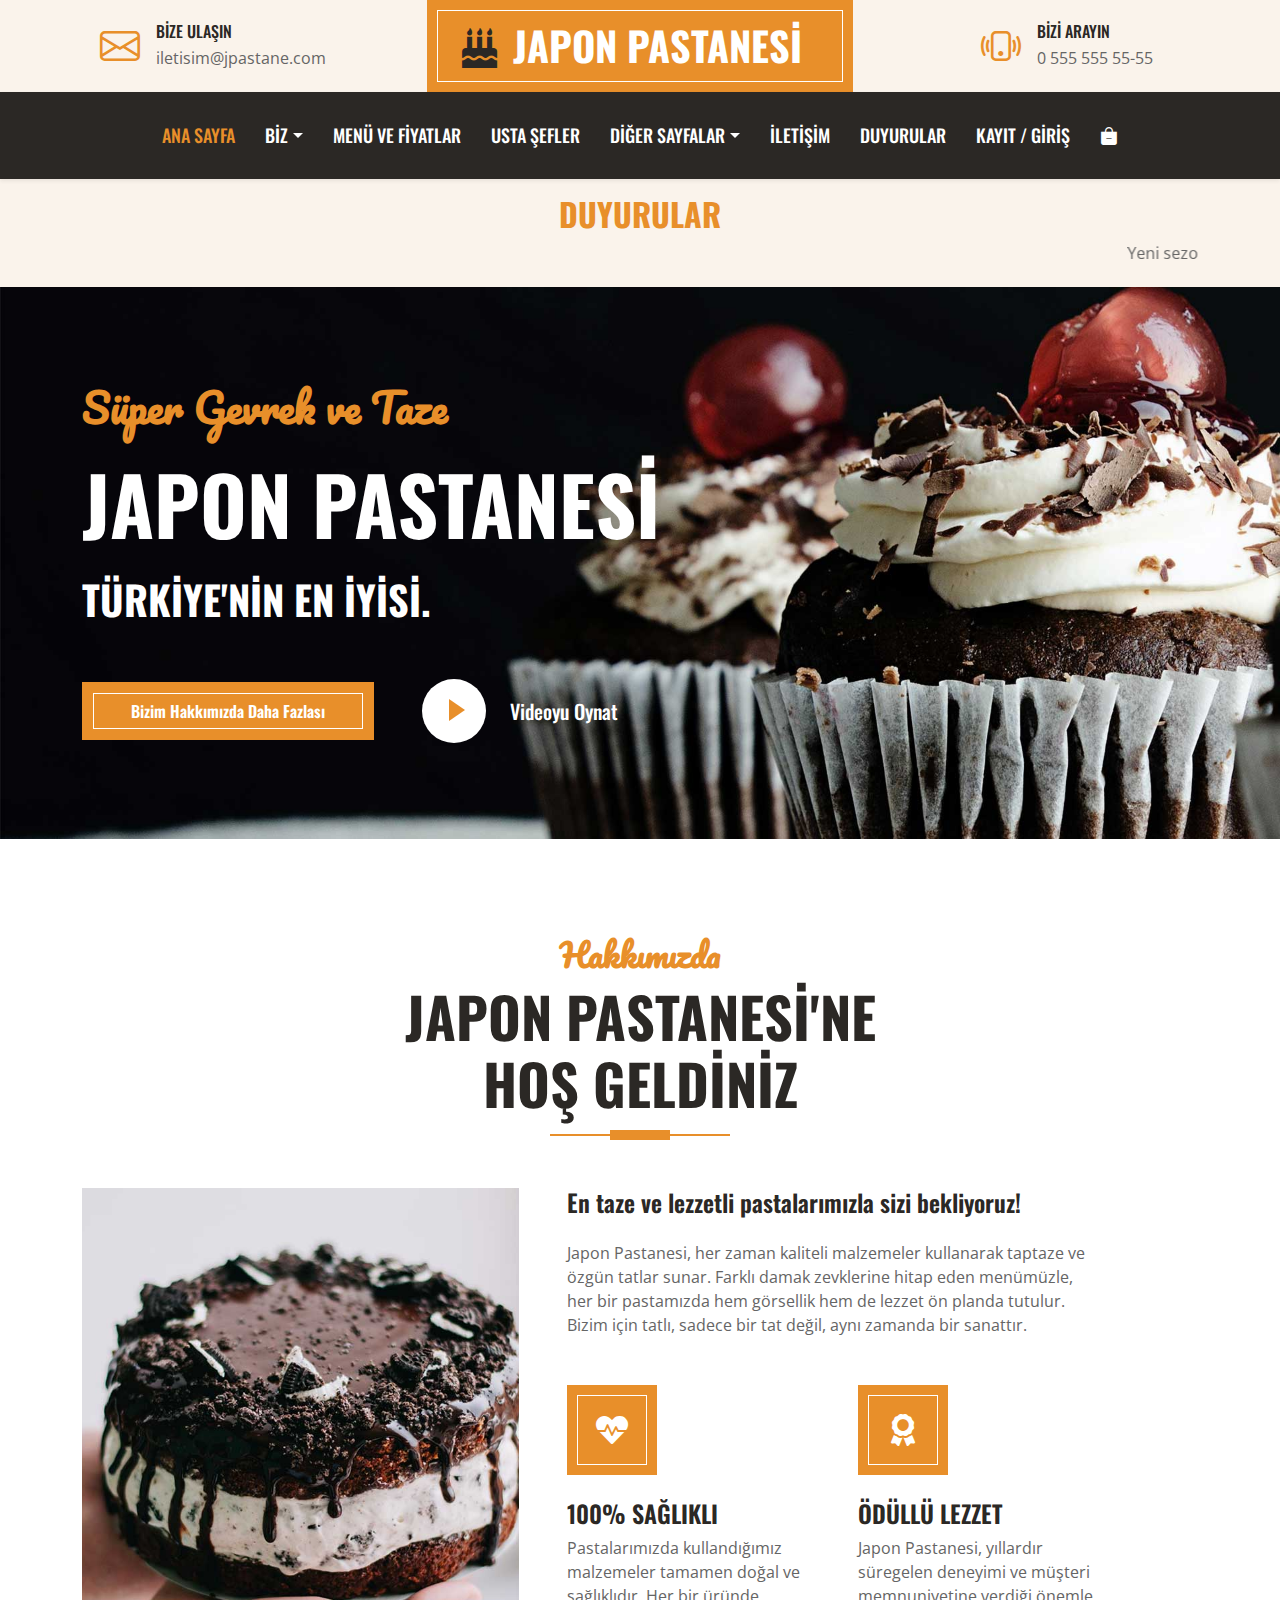
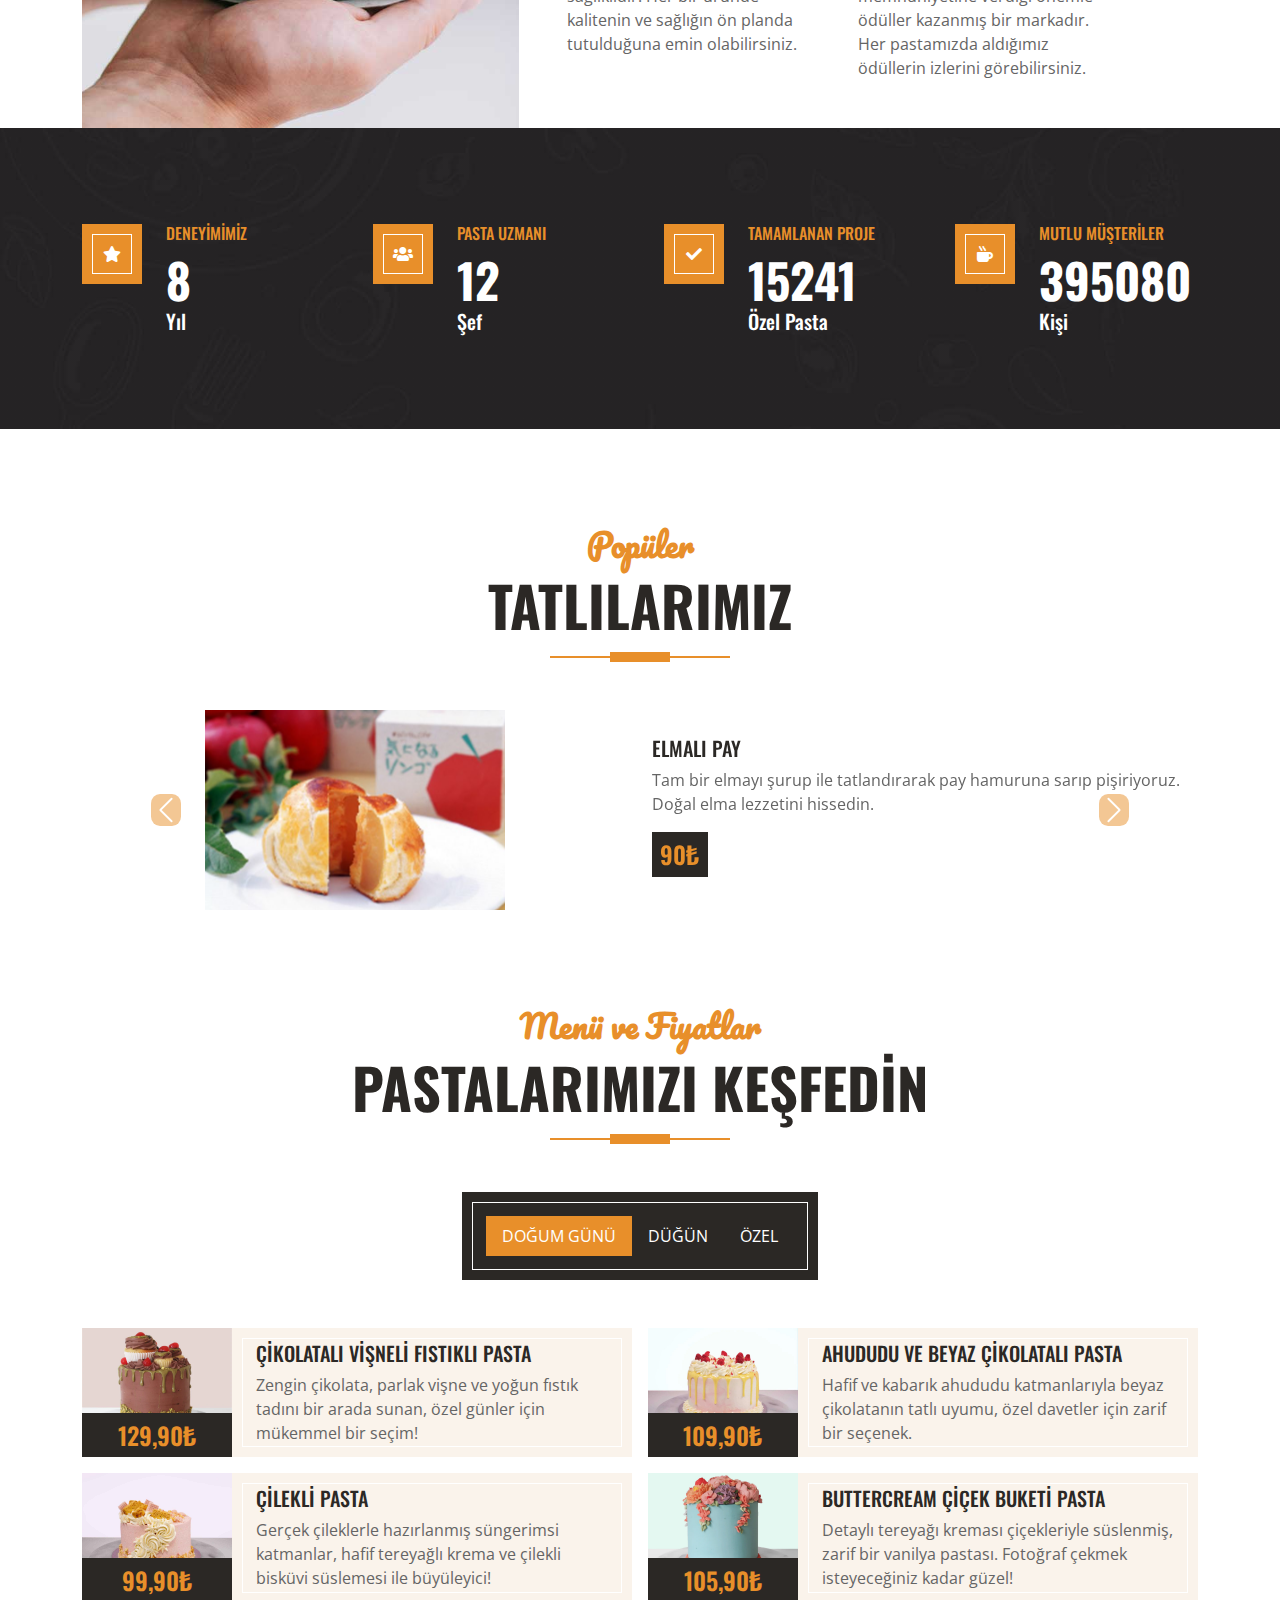
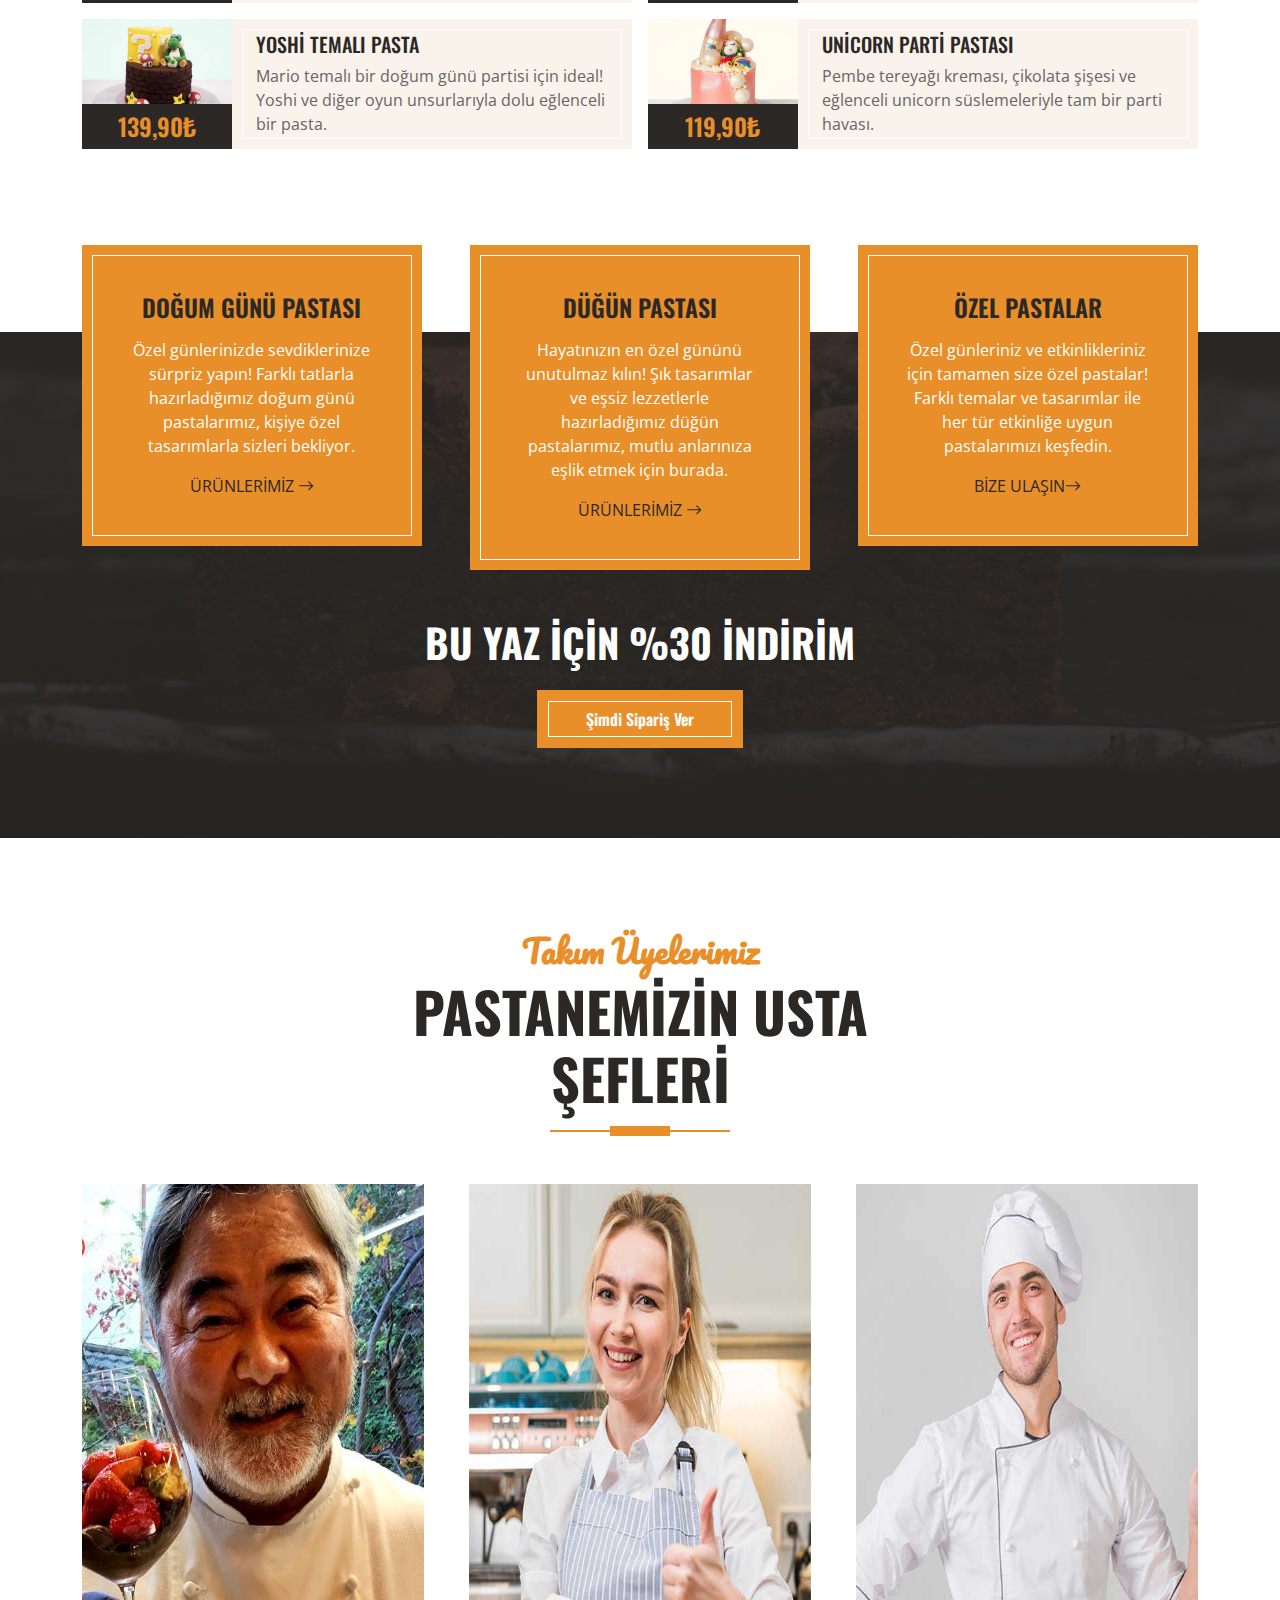
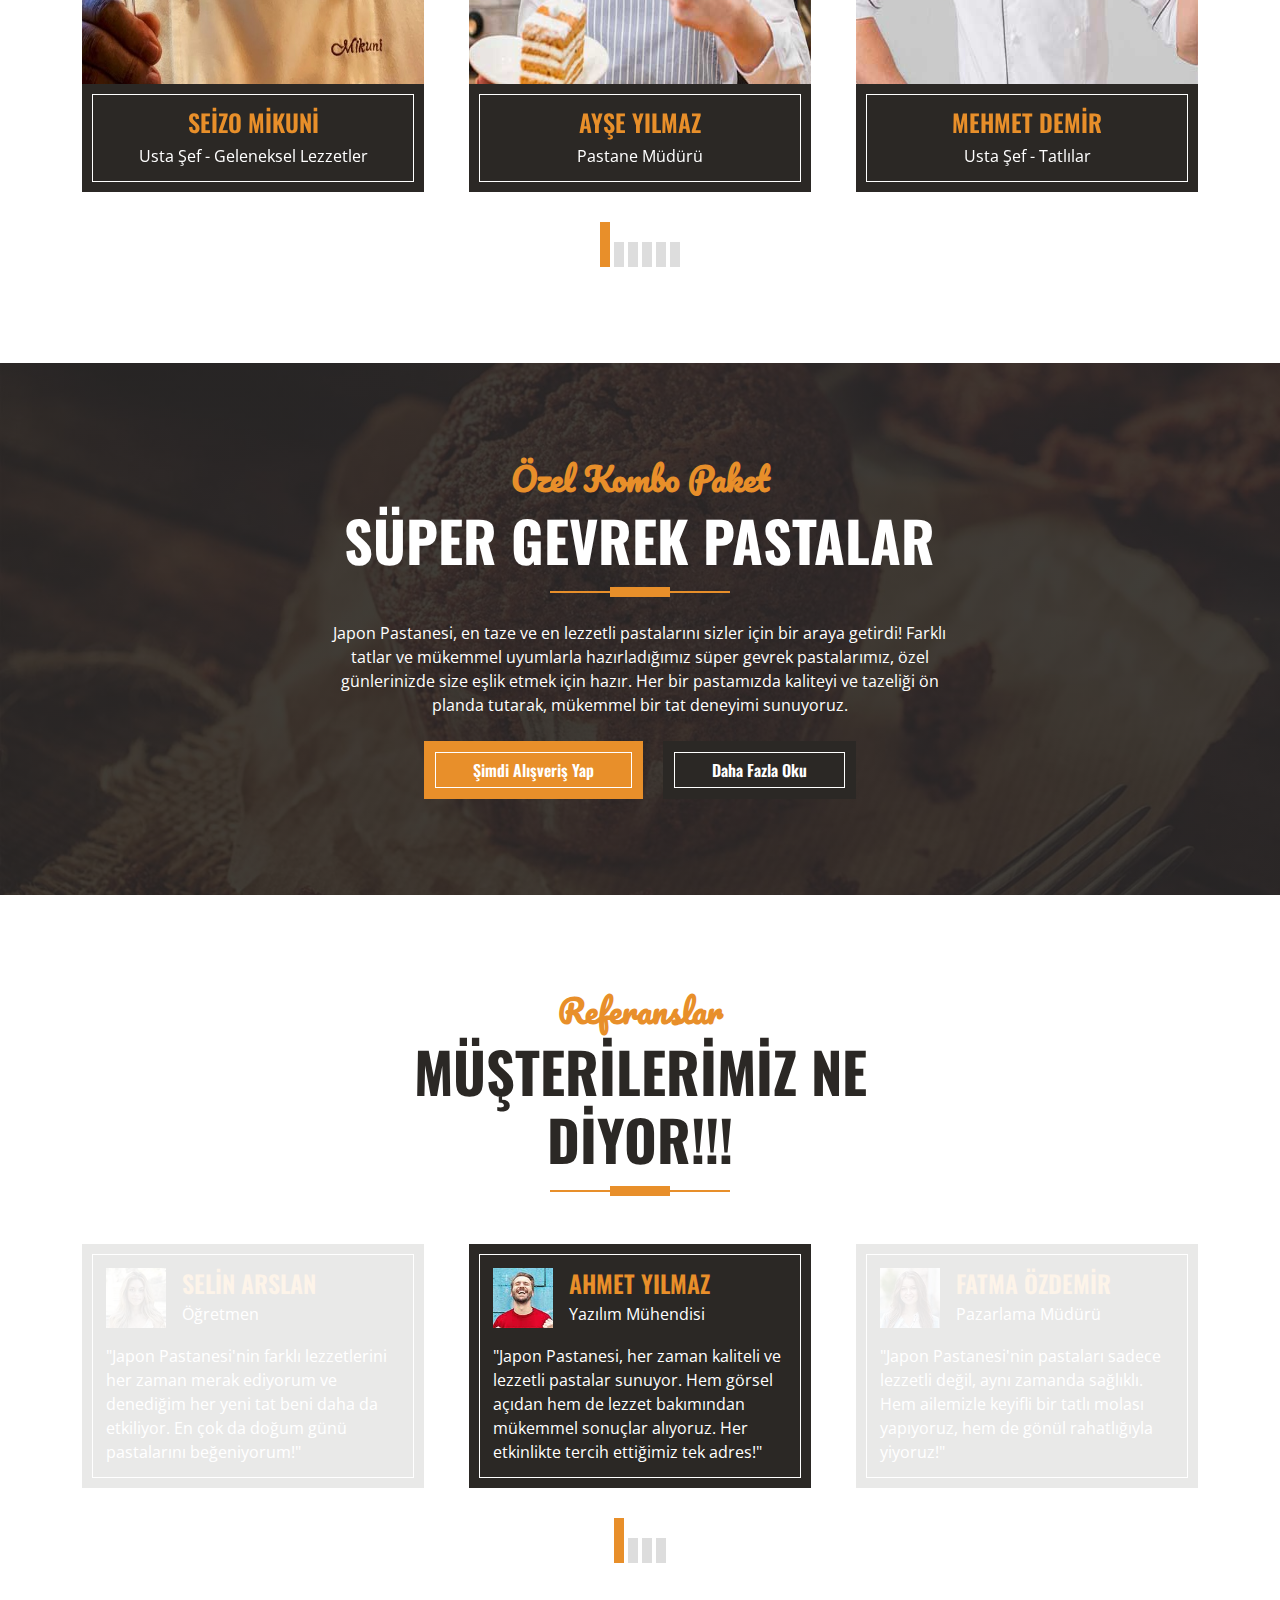
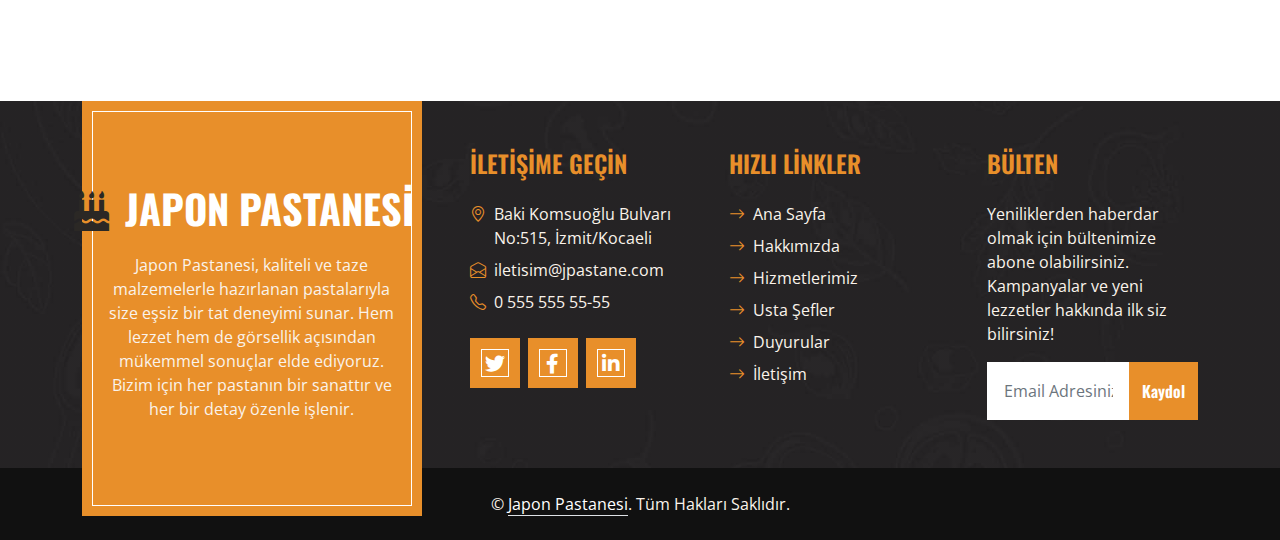
==== index.html @ 0a809662 "first commit" ====
<!DOCTYPE html>
<html lang="tr">

<head>
    <meta charset="utf-8">
    <title>Japon Pastanesi</title>
    <meta content="width=device-width, initial-scale=1.0" name="viewport">
    <meta content="Free HTML Templates" name="keywords">
    <meta content="Free HTML Templates" name="description">

    <!-- Favicon -->
    <link href="img/favicon.ico" rel="icon">

    <!-- Google Web Fonts -->
    <link rel="preconnect" href="https://fonts.googleapis.com">
    <link rel="preconnect" href="https://fonts.gstatic.com" crossorigin>
    <link
        href="https://fonts.googleapis.com/css2?family=Open+Sans:wght@400;600&family=Oswald:wght@500;600;700&family=Pacifico&display=swap"
        rel="stylesheet">

    <!-- Icon Font Stylesheet -->
    <link href="https://cdnjs.cloudflare.com/ajax/libs/font-awesome/5.10.0/css/all.min.css" rel="stylesheet">
    <link href="https://cdn.jsdelivr.net/npm/bootstrap-icons@1.4.1/font/bootstrap-icons.css" rel="stylesheet">

    <!-- Libraries Stylesheet -->
    <link href="lib/owlcarousel/assets/owl.carousel.min.css" rel="stylesheet">

    <!-- Customized Bootstrap Stylesheet -->
    <link href="css/bootstrap.min.css" rel="stylesheet">

    <!-- Template Stylesheet -->
    <link href="css/style.css" rel="stylesheet">
</head>

<body>
    <!-- Topbar Start -->
    <div class="container-fluid px-0 d-none d-lg-block">
        <div class="row gx-0">
            <div class="col-lg-4 text-center bg-secondary py-3">
                <div class="d-inline-flex align-items-center justify-content-center">
                    <i class="bi bi-envelope fs-1 text-primary me-3"></i>
                    <div class="text-start">
                        <h6 class="text-uppercase mb-1">Bize Ulaşın</h6>
                        <span>iletisim@jpastane.com</span>
                    </div>
                </div>
            </div>
            <div class="col-lg-4 text-center bg-primary border-inner py-3">
                <div class="d-inline-flex align-items-center justify-content-center">
                    <a href="index.html" class="navbar-brand">
                        <h1 class="m-0 text-uppercase text-white"><i
                                class="fa fa-birthday-cake fs-1 text-dark me-3"></i>Japon Pastanesi</h1>
                    </a>
                </div>
            </div>
            <div class="col-lg-4 text-center bg-secondary py-3">
                <div class="d-inline-flex align-items-center justify-content-center">
                    <i class="bi bi-phone-vibrate fs-1 text-primary me-3"></i>
                    <div class="text-start">
                        <h6 class="text-uppercase mb-1">Bizi Arayın</h6>
                        <span>0 555 555 55-55</span>
                    </div>
                </div>
            </div>
        </div>
    </div>
    <!-- Topbar End -->

    <!-- Navbar Start -->
    <nav class="navbar navbar-expand-lg bg-dark navbar-dark shadow-sm py-3 py-lg-0 px-3 px-lg-0">
        <a href="index.html" class="navbar-brand d-block d-lg-none">
            <h1 class="m-0 text-uppercase text-white"><i class="fa fa-birthday-cake fs-1 text-primary me-3"></i>Japon
                Pastanesi</h1>
        </a>
        <button class="navbar-toggler" type="button" data-bs-toggle="collapse" data-bs-target="#navbarCollapse">
            <span class="navbar-toggler-icon"></span>
        </button>
        <div class="collapse navbar-collapse" id="navbarCollapse">
            <div class="navbar-nav ms-auto mx-lg-auto py-0">
                <a href="index.html" class="nav-item nav-link active">Ana Sayfa</a>
                <div class="nav-item dropdown">
                    <a href="#" class="nav-link dropdown-toggle" data-bs-toggle="dropdown">Biz</a>
                    <div class="dropdown-menu m-0">
                        <a href="about.html" class="dropdown-item">Hakkımızda</a>
                        <a href="mission-vision.html" class="dropdown-item">Misyon ve Vizyon</a>
                    </div>
                </div>
                <a href="menu.html" class="nav-item nav-link">Menü ve Fiyatlar</a>
                <a href="team.html" class="nav-item nav-link">Usta Şefler</a>
                <div class="nav-item dropdown">
                    <a href="#" class="nav-link dropdown-toggle" data-bs-toggle="dropdown">Diğer Sayfalar</a>
                    <div class="dropdown-menu m-0">
                        <a href="service.html" class="dropdown-item">Hizmetlerimiz</a>
                        <a href="testimonial.html" class="dropdown-item">Referanslar</a>
                    </div>
                </div>
                <a href="contact.html" class="nav-item nav-link">İletişim</a>
                <a href="#" class="nav-item nav-link" data-bs-toggle="modal"
                    data-bs-target="#duyurularModal">Duyurular</a>
                <!-- Kayıt/Giriş Butonu -->
                <a href="#" class="nav-item nav-link" data-bs-toggle="modal" data-bs-target="#authModal">Kayıt /
                    Giriş</a>
                <a href="#" class="nav-item nav-link" data-bs-toggle="modal" data-bs-target="#sepetModal"><i
                        class="bi bi-bag-dash-fill"></i></a>
            </div>
        </div>
    </nav>
    <!-- Navbar End -->

    <!-- Sepet Modal -->
    <div class="modal fade" id="sepetModal" tabindex="-1" aria-labelledby="sepetModalLabel" aria-hidden="true">
        <div class="modal-dialog modal-lg">
            <div class="modal-content">
                <div class="modal-header">
                    <h5 class="modal-title" id="sepetModalLabel">Sepetiniz</h5>
                    <button type="button" class="btn-close" data-bs-dismiss="modal" aria-label="Kapat"></button>
                </div>
                <div class="modal-body">
                    <div class="container">
                        <!-- Ürün Listesi -->
                        <div class="row align-items-center mb-3">
                            <div class="col-2">
                                <img src="img/12-chiba.jpg" alt="Ürün 1" style="width: 100px; height: 100px; object-fit: cover; " class="img-fluid">
                            </div>
                            <div class="col-4">Fıstıklı Monaka Tatlısı</div>
                            <div class="col-3">
                                <div class="input-group">
                                    <div class="d-flex">
                                        <div class="d-flex align-items-center">
                                            <button class="btn btn-outline-primary" id="decrease"
                                                onclick="adjustQuantity(-1)">-</button>
                                            <input type="number" id="product-quantity"
                                                class="form-control mx-2 bg-primary text-light" value="2" min="1"
                                                style="width: 60px;" readonly>
                                            <button class="btn btn-outline-primary" id="increase"
                                                onclick="adjustQuantity(1)">+</button>
                                        </div>
                                    </div>
                                </div>
                            </div>
                            <div class="col-2">
                                <button class="btn btn-danger btn-sm">
                                    <i class="bi bi-bag-x-fill"></i>
                                </button>
                            </div>
                        </div>
                        <!-- Ürün Listesi -->
                        <div class="row align-items-center mb-3">
                            <div class="col-2">
                                <img src="img/33-okayama.jpg" alt="Ürün 1"  style="width: 100px; height: 100px; object-fit: cover;" class="img-fluid">
                            </div>
                            <div class="col-4">Kibi Dango (Yumuşak Pirinç Keki)</div>
                            <div class="col-3">
                                <div class="input-group">
                                    <div class="d-flex">
                                        <div class="d-flex align-items-center">
                                            <button class="btn btn-outline-primary" id="decrease"
                                                onclick="adjustQuantity(-1)">-</button>
                                            <input type="number" id="product-quantity"
                                                class="form-control mx-2 bg-primary text-light" value="3" min="1"
                                                style="width: 60px;" readonly>
                                            <button class="btn btn-outline-primary" id="increase"
                                                onclick="adjustQuantity(1)">+</button>
                                        </div>
                                    </div>
                                </div>
                            </div>
                            <div class="col-2">
                                <button class="btn btn-danger btn-sm">
                                    <i class="bi bi-bag-x-fill"></i>
                                </button>
                            </div>
                        </div><!-- Ürün Listesi -->
                        <div class="row align-items-center mb-3">
                            <div class="col-2">
                                <img src="img/Strawberry-Cake.jpg" alt="Ürün 1" style="width: 100px; height: 100px; object-fit: cover;" class="img-fluid">
                            </div>
                            <div class="col-4">Çilekli Pasta</div>
                            <div class="col-3">
                                <div class="input-group">
                                    <div class="d-flex">
                                        <div class="d-flex align-items-center">
                                            <button class="btn btn-outline-primary" id="decrease"
                                                onclick="adjustQuantity(-1)">-</button>
                                            <input type="number" id="product-quantity"
                                                class="form-control mx-2 bg-primary text-light" value="1" min="1"
                                                style="width: 60px;" readonly>
                                            <button class="btn btn-outline-primary" id="increase"
                                                onclick="adjustQuantity(1)">+</button>
                                        </div>
                                    </div>
                                </div>
                            </div>
                            <div class="col-2">
                                <button class="btn btn-danger btn-sm">
                                    <i class="bi bi-bag-x-fill"></i>
                                </button>
                            </div>
                        </div>
                    </div>
                </div>
                <div class="modal-footer">
                    <button class="btn btn-primary" data-bs-toggle="modal" data-bs-target="#odemeBilgiModal"
                        data-bs-dismiss="modal">
                        <i class="bi bi-bag-check-fill"></i> Sepeti Onayla
                    </button>
                </div>
            </div>
        </div>
    </div>

    <!-- Ödeme Bilgisi Modal -->
    <div class="modal fade" id="odemeBilgiModal" tabindex="-1" aria-labelledby="odemeBilgiModalLabel"
        aria-hidden="true">
        <div class="modal-dialog modal-md">
            <div class="modal-content">
                <div class="modal-header">
                    <h5 class="modal-title" id="odemeBilgiModalLabel">Ödeme Bilgileri</h5>
                    <button type="button" class="btn-close" data-bs-dismiss="modal" aria-label="Kapat"></button>
                </div>
                <div class="modal-body">
                    <form>
                        <div class="mb-3">
                            <label for="cardName" class="form-label">Kart Sahibi Adı</label>
                            <input type="text" class="form-control" id="cardName" placeholder="Ad Soyad">
                        </div>
                        <div class="mb-3">
                            <label for="cardNumber" class="form-label">Kart Numarası</label>
                            <input type="text" class="form-control" id="cardNumber" placeholder="1234 5678 9101 1121">
                        </div>
                        <div class="row">
                            <div class="col-md-6 mb-3">
                                <label for="expiryDate" class="form-label">Son Kullanma Tarihi</label>
                                <input type="text" class="form-control" id="expiryDate" placeholder="AA/YY">
                            </div>
                            <div class="col-md-6 mb-3">
                                <label for="cvv" class="form-label">CVV</label>
                                <input type="text" class="form-control" id="cvv" placeholder="123">
                            </div>
                        </div>
                        <div class="mb-3">
                            <label for="billingAddress" class="form-label">Fatura Adresi</label>
                            <textarea class="form-control" id="billingAddress" rows="2"
                                placeholder="Adresinizi girin"></textarea>
                        </div>
                    </form>
                </div>
                <div class="modal-footer">
                    <button class="btn btn-success" data-bs-toggle="modal" data-bs-target="#tamamModal"
                        data-bs-dismiss="modal">
                        Ödemeyi Onayla
                    </button>
                </div>
            </div>
        </div>
    </div>

    <!-- İşlem Tamamlandı Modal -->
    <div class="modal fade" id="tamamModal" tabindex="-1" aria-labelledby="tamamModalLabel" aria-hidden="true">
        <div class="modal-dialog modal-sm">
            <div class="modal-content">
                <div class="modal-body text-center">
                    <h5>İşlem Tamamlandı</h5>
                </div>
            </div>
        </div>
    </div>

    <!-- Modalların Kendiliğinden Kapanması -->
    <script>
        const tamamModal = document.getElementById('tamamModal');
        tamamModal.addEventListener('shown.bs.modal', () => {
            setTimeout(() => {
                const modalInstance = bootstrap.Modal.getInstance(tamamModal);
                modalInstance.hide();
            }, 2000); // 2 saniye sonra kapanır
        });
        function adjustQuantity(amount) {
            let quantityInput = document.getElementById('product-quantity');
            let currentQuantity = parseInt(quantityInput.value);
            let newQuantity = currentQuantity + amount;

            // Miktarın 1'in altına düşmesini engelle
            if (newQuantity >= 1) {
                quantityInput.value = newQuantity;
            }

        }
    </script>





























    <!-- Authentication Modal -->
    <div class="modal fade" id="authModal" tabindex="-1" aria-labelledby="authModalLabel" aria-hidden="true">
        <div class="modal-dialog">
            <div class="modal-content">
                <div class="modal-header">
                    <h5 class="modal-title" id="authModalLabel">Giriş Yap</h5>
                    <button type="button" class="btn-close" data-bs-dismiss="modal" aria-label="Close"></button>
                </div>
                <div class="modal-body">
                    <!-- Login Form -->
                    <form id="loginForm">
                        <div class="mb-3">
                            <label for="emailLogin" class="form-label">E-posta</label>
                            <input type="email" class="form-control" id="emailLogin" required>
                        </div>
                        <div class="mb-3">
                            <label for="passwordLogin" class="form-label">Şifre</label>
                            <input type="password" class="form-control" id="passwordLogin" required>
                        </div>
                        <button type="submit" class="btn btn-primary w-100">Giriş Yap</button>

                    </form>
                    <a href="dashboard.html"><button class="btn btn-primary w-100 mt-3">Yönetici Giriş</button></a>

                    <div class="text-center mt-3">
                        <span>Hesabınız yok mu?</span>
                        <a href="#" id="showRegister" data-bs-toggle="modal" data-bs-target="#registerModal"
                            data-bs-dismiss="modal" aria-label="Close">Kayıt Ol</a>
                    </div>
                </div>
            </div>
        </div>
    </div>

    <!-- Register Modal -->
    <div class="modal fade" id="registerModal" tabindex="-1" aria-labelledby="registerModalLabel" aria-hidden="true">
        <div class="modal-dialog">
            <div class="modal-content">
                <div class="modal-header">
                    <h5 class="modal-title" id="registerModalLabel">Kayıt Ol</h5>
                    <button type="button" class="btn-close" data-bs-dismiss="modal" aria-label="Close"></button>
                </div>
                <div class="modal-body">
                    <!-- Register Form -->
                    <form id="registerForm">
                        <div class="mb-3">
                            <label for="nameRegister" class="form-label">Ad Soyad</label>
                            <input type="text" class="form-control" id="nameRegister" required>
                        </div>
                        <div class="mb-3">
                            <label for="emailRegister" class="form-label">E-posta</label>
                            <input type="email" class="form-control" id="emailRegister" required>
                        </div>
                        <div class="mb-3">
                            <label for="passwordRegister" class="form-label">Şifre</label>
                            <input type="password" class="form-control" id="passwordRegister" required>
                        </div>
                        <button type="submit" class="btn btn-primary w-100">Kayıt Ol</button>
                    </form>
                    <div class="text-center mt-3">
                        <span>Zaten bir hesabınız var mı?</span>
                        <a href="#" id="showLogin" data-bs-toggle="modal" data-bs-target="#authModal"
                            data-bs-dismiss="modal" aria-label="Close">Giriş Yap</a>
                    </div>
                </div>
            </div>
        </div>
    </div>


    <!-- Duyurular Modal -->
    <div class="modal fade" id="duyurularModal" tabindex="-1" aria-labelledby="duyurularModalLabel" aria-hidden="true">
        <div class="modal-dialog modal-lg">
            <div class="modal-content">
                <div class="modal-header">
                    <h5 class="modal-title" id="duyurularModalLabel">Duyurular</h5>
                    <button type="button" class="btn-close" data-bs-dismiss="modal" aria-label="Close"></button>
                </div>
                <div class="modal-body">
                    <!-- Duyuru 10 -->
                    <div class="duyuru d-flex align-items-center mb-3" onclick="window.location.href='duyuru.html'"
                        style="cursor:pointer;">
                        <img src="img/tatli.jpeg" class="img-fluid me-3" alt="Tatlı Günler Kampanyası"
                            style="width: 100px; height: 100px; object-fit: cover; min-width: 100px; min-height: 100px;">
                        <div class="flex-grow-1">
                            <h5 class="mb-1">Tatlı Günler Kampanyası</h5>
                            <p class="mb-0 text-muted small">
                                Hafta boyunca her gün farklı bir tatlıya özel %10 indirimle tatlı anlarınızı daha da
                                tatlandırın.
                            </p>
                        </div>
                        <p class="text-muted small mb-0 text-end" style="width: 120px;">15 Ocak 2025</p>
                    </div>
                    <hr>

                    <!-- Duyuru 9 -->
                    <div class="duyuru d-flex align-items-center mb-3" onclick="window.location.href='duyuru.html'"
                        style="cursor:pointer;">
                        <img src="img/yeni_sube.jpg" class="img-fluid me-3" alt="Yeni Şube Açılışı"
                            style="width: 100px; height: 100px; object-fit: cover; min-width: 100px; min-height: 100px;">
                        <div class="flex-grow-1">
                            <h5 class="mb-1">Yeni Şube Açılışı</h5>
                            <p class="mb-0 text-muted small">
                                Yeni şubemiz açılıyor! Açılışa özel ikramlarımız ve sürpriz indirimlerimizi kaçırmayın.
                            </p>
                        </div>
                        <p class="text-muted small mb-0 text-end" style="width: 120px;">10 Ocak 2025</p>
                    </div>
                    <hr>

                    <!-- Duyuru 8 -->
                    <div class="duyuru d-flex align-items-center mb-3" onclick="window.location.href='duyuru.html'"
                        style="cursor:pointer;">
                        <img src="img/kis_menu.jpg" class="img-fluid me-3" alt="Kış Menü Lansmanı"
                            style="width: 100px; height: 100px; object-fit: cover; min-width: 100px; min-height: 100px;">
                        <div class="flex-grow-1">
                            <h5 class="mb-1">Kış Menü Lansmanı</h5>
                            <p class="mb-0 text-muted small">
                                Kış mevsimine özel tariflerimizi keşfedin! Yeni sıcak içecekler ve tatlılarla sizi
                                bekliyoruz.
                            </p>
                        </div>
                        <p class="text-muted small mb-0 text-end" style="width: 120px;">01 Ocak 2025</p>
                    </div>
                    <hr>

                    <!-- Duyuru 7 -->
                    <div class="duyuru d-flex align-items-center mb-3" onclick="window.location.href='duyuru.html'"
                        style="cursor:pointer;">
                        <img src="img/hafta_sonu.jpeg" class="img-fluid me-3" alt="Hafta Sonu İkramı"
                            style="width: 100px; height: 100px; object-fit: cover; min-width: 100px; min-height: 100px;">
                        <div class="flex-grow-1">
                            <h5 class="mb-1">Hafta Sonu İkramı</h5>
                            <p class="mb-0 text-muted small">
                                Cumartesi günü tüm kahve siparişlerinizle yanında tatlı ikramımız var. Hafta sonunuza
                                lezzet katın!
                            </p>
                        </div>
                        <p class="text-muted small mb-0 text-end" style="width: 120px;">30 Aralık 2024</p>
                    </div>
                    <hr>

                    <!-- Duyuru 6 -->
                    <div class="duyuru d-flex align-items-center mb-3" onclick="window.location.href='duyuru.html'"
                        style="cursor:pointer;">
                        <img src="img/yeni_yil.jpeg" class="img-fluid me-3" alt="Yeni Yıl Çekilişi"
                            style="width: 100px; height: 100px; object-fit: cover; min-width: 100px; min-height: 100px;">
                        <div class="flex-grow-1">
                            <h5 class="mb-1">Yeni Yıl Çekilişi</h5>
                            <p class="mb-0 text-muted small">
                                Yeni yıl çekilişimize katılın ve bir yıl boyunca ücretsiz tatlı keyfi yaşama şansı
                                kazanın!
                            </p>
                        </div>
                        <p class="text-muted small mb-0 text-end" style="width: 120px;">25 Aralık 2024</p>
                    </div>
                </div>
                <div class="modal-footer">
                    <button type="button" class="btn btn-secondary" data-bs-dismiss="modal">Kapat</button>
                    <a href="tum_duyurular.html" class="btn btn-primary">Bütün Duyurular</a>
                </div>
            </div>
        </div>
    </div>



    <!-- Announcements Start -->
    <div class="container-fluid bg-secondary py-3">
        <div class="container">
            <div class="row">
                <div class="col-12 text-center">
                    <h2 class="text-uppercase " style="color: #E88F2A;">Duyurular</h2>
                    <marquee class="text-black" behavior="scroll" direction="left">
                        Yeni sezon pastalarımız çıktı! | Yaz indirimlerimiz başladı! | Özel günler için siparişlerinizi
                        bekliyoruz!
                    </marquee>
                </div>
            </div>
        </div>
    </div>
    <!-- Announcements End -->


    <!-- Hero Start -->
    <div class="container-fluid bg-primary py-5 mb-5 hero-header">
        <div class="container py-5">
            <div class="row justify-content-start">
                <div class="col-lg-8 text-center text-lg-start">
                    <h1 class="font-secondary text-primary mb-4">Süper Gevrek ve Taze</h1>
                    <h1 class="display-1 text-uppercase text-white mb-4">Japon Pastanesi</h1>
                    <h1 class="text-uppercase text-white">Türkiye'nin en iyisi.</h1>
                    <div class="d-flex align-items-center justify-content-center justify-content-lg-start pt-5">
                        <a href="about.html" class="btn btn-primary border-inner py-3 px-5 me-5">Bizim Hakkımızda Daha
                            Fazlası</a>
                        <button type="button" class="btn-play" data-bs-toggle="modal" data-src="\video\video.mp4"
                            data-bs-target="#videoModal">
                            <span></span>
                        </button>
                        <h5 class="font-weight-normal text-white m-0 ms-4 d-none d-sm-block">Videoyu Oynat</h5>
                    </div>
                </div>
            </div>
        </div>
    </div>
    <!-- Hero End -->
    <!-- Hero End -->


    <!-- Video Modal Start -->
    <div class="modal fade" id="videoModal" tabindex="-1" aria-labelledby="exampleModalLabel" aria-hidden="true">
        <div class="modal-dialog">
            <div class="modal-content rounded-0">
                <div class="modal-header">
                    <h5 class="modal-title" id="exampleModalLabel">Video İle Biz</h5>
                    <button type="button" class="btn-close" data-bs-dismiss="modal" aria-label="Close"></button>
                </div>
                <div class="modal-body">
                    <!-- 16:9 aspect ratio -->
                    <div class="ratio ratio-16x9">
                        <iframe class="embed-responsive-item" src="" id="video" allowfullscreen
                            allowscriptaccess="always" allow="autoplay"></iframe>
                    </div>
                </div>
            </div>
        </div>
    </div>
    <!-- Video Modal End -->


    <!-- About Start -->
    <div class="container-fluid pt-5">
        <div class="container">
            <div class="section-title position-relative text-center mx-auto mb-5 pb-3" style="max-width: 600px;">
                <h2 class="text-primary font-secondary">Hakkımızda</h2>
                <h1 class="display-4 text-uppercase">Japon Pastanesi'ne<br>Hoş Geldiniz</h1>
            </div>
            <div class="row gx-5">
                <div class="col-lg-5 mb-5 mb-lg-0" style="min-height: 400px;">
                    <div class="position-relative h-100">
                        <img class="position-absolute w-100 h-100" src="img/about.jpg" style="object-fit: cover;">
                    </div>
                </div>
                <div class="col-lg-6 pb-5">
                    <h4 class="mb-4">En taze ve lezzetli pastalarımızla sizi bekliyoruz!</h4>
                    <p class="mb-5">Japon Pastanesi, her zaman kaliteli malzemeler kullanarak taptaze ve özgün tatlar
                        sunar. Farklı damak zevklerine hitap eden menümüzle, her bir pastamızda hem görsellik hem de
                        lezzet ön planda tutulur. Bizim için tatlı, sadece bir tat değil, aynı zamanda bir sanattır.</p>
                    <div class="row g-5">
                        <div class="col-sm-6">
                            <div class="d-flex align-items-center justify-content-center bg-primary border-inner mb-4"
                                style="width: 90px; height: 90px;">
                                <i class="fa fa-heartbeat fa-2x text-white"></i>
                            </div>
                            <h4 class="text-uppercase">100% Sağlıklı</h4>
                            <p class="mb-0">Pastalarımızda kullandığımız malzemeler tamamen doğal ve sağlıklıdır. Her
                                bir üründe kalitenin ve sağlığın ön planda tutulduğuna emin olabilirsiniz.</p>
                        </div>
                        <div class="col-sm-6">
                            <div class="d-flex align-items-center justify-content-center bg-primary border-inner mb-4"
                                style="width: 90px; height: 90px;">
                                <i class="fa fa-award fa-2x text-white"></i>
                            </div>
                            <h4 class="text-uppercase">Ödüllü Lezzet</h4>
                            <p class="mb-0">Japon Pastanesi, yıllardır süregelen deneyimi ve müşteri memnuniyetine
                                verdiği önemle ödüller kazanmış bir markadır. Her pastamızda aldığımız ödüllerin
                                izlerini görebilirsiniz.</p>
                        </div>
                    </div>
                </div>
            </div>
        </div>
    </div>

    <!-- About End -->


    <!-- Gerçekler Başlangıç -->
    <div class="container-fluid bg-img py-5 mb-5">
        <div class="container py-5">
            <div class="row gx-5 gy-4">
                <div class="col-lg-3 col-md-6">
                    <div class="d-flex">
                        <div class="bg-primary border-inner d-flex align-items-center justify-content-center mb-3"
                            style="width: 60px; height: 60px;">
                            <i class="fa fa-star text-white"></i>
                        </div>
                        <div class="ps-4">
                            <h6 class="text-primary text-uppercase">Deneyimimiz</h6>
                            <h1 class="display-5 text-white mb-0" data-toggle="counter-up">8</h1>
                            <h5 class="text-white mb-0">Yıl</h5>
                        </div>
                    </div>
                </div>
                <div class="col-lg-3 col-md-6">
                    <div class="d-flex">
                        <div class="bg-primary border-inner d-flex align-items-center justify-content-center mb-3"
                            style="width: 60px; height: 60px;">
                            <i class="fa fa-users text-white"></i>
                        </div>
                        <div class="ps-4">
                            <h6 class="text-primary text-uppercase">Pasta Uzmanı</h6>
                            <h1 class="display-5 text-white mb-0" data-toggle="counter-up">12</h1>
                            <h5 class="text-white mb-0">Şef</h5>

                        </div>
                    </div>
                </div>
                <div class="col-lg-3 col-md-6">
                    <div class="d-flex">
                        <div class="bg-primary border-inner d-flex align-items-center justify-content-center mb-3"
                            style="width: 60px; height: 60px;">
                            <i class="fa fa-check text-white"></i>
                        </div>
                        <div class="ps-4">
                            <h6 class="text-primary text-uppercase">Tamamlanan Proje</h6>
                            <h1 class="display-5 text-white mb-0" data-toggle="counter-up">15241</h1>
                            <h5 class="text-white mb-0">Özel Pasta</h5>

                        </div>
                    </div>
                </div>
                <div class="col-lg-3 col-md-6">
                    <div class="d-flex">
                        <div class="bg-primary border-inner d-flex align-items-center justify-content-center mb-3"
                            style="width: 60px; height: 60px;">
                            <i class="fa fa-mug-hot text-white"></i>
                        </div>
                        <div class="ps-4">
                            <h6 class="text-primary text-uppercase">Mutlu Müşteriler</h6>
                            <h1 class="display-5 text-white mb-0" data-toggle="counter-up">395080</h1>
                            <h5 class="text-white mb-0">Kişi</h5>

                        </div>
                    </div>
                </div>
            </div>
        </div>
    </div>
    <!-- Gerçekler Bitiş -->

    <!-- Popüler Ürünlerimiz Slider Başlangıç -->
    <div class="container-fluid py-5">
        <div class="container">
            <div class="section-title position-relative text-center mx-auto mb-5 pb-3" style="max-width: 600px;">
                <h2 class="text-primary font-secondary">Popüler</h2>
                <h1 class="display-4 text-uppercase">Tatlılarımız</h1>
            </div>
            <div id="popularProductsCarousel" class="carousel slide" data-bs-ride="carousel">
                <div class="carousel-inner">
                    <!-- İlk Ürün -->
                    <div class="carousel-item active">
                        <div class="row align-items-center">
                            <div class="col-lg-6 text-center">
                                <img src="img/2-aomori.jpg" class="img-fluid"
                                    style="width: 300px; height: 200px; object-fit: cover;" alt="Elmalı Pay">
                            </div>
                            <div class="col-lg-6">
                                <h5 class="text-uppercase">Elmalı Pay</h5>
                                <p>Tam bir elmayı şurup ile tatlandırarak pay hamuruna sarıp pişiriyoruz. Doğal elma
                                    lezzetini hissedin.</p>
                                <h4 class="bg-dark text-primary p-2 d-inline-block">90₺</h4>
                            </div>
                        </div>
                    </div>
                    <!-- İkinci Ürün -->
                    <div class="carousel-item">
                        <div class="row align-items-center">
                            <div class="col-lg-6 text-center">
                                <img src="img/12-chiba.jpg" class="img-fluid"
                                    style="width: 300px; height: 200px; object-fit: cover;" alt="Kinako Mochi">
                            </div>
                            <div class="col-lg-6">
                                <h5 class="text-uppercase">Fıstıklı Monaka Tatlısı</h5>
                                <p>100% Japon fıstığından yapılan çıtır Monaka tatlısı. Şirin şekliyle herkesin
                                    favorisi.</p>
                                <h4 class="bg-dark text-primary p-2 d-inline-block">64₺</h4>
                            </div>
                        </div>
                    </div>
                    <!-- Üçüncü Ürün -->
                    <div class="carousel-item">
                        <div class="row align-items-center">
                            <div class="col-lg-6 text-center">
                                <img src="img/35-yamaguchi.jpg" class="img-fluid"
                                    style="width: 300px; height: 200px; object-fit: cover;" alt="Ay Kek">
                            </div>
                            <div class="col-lg-6">
                                <h5 class="text-uppercase">Ay Kek (Yumurta ve Kestane Dolgulu)</h5>
                                <p>Yumuşak kek içerisinde yer alan süt kreması ve kestane parçalarıyla özel bir lezzet
                                    sunar.</p>
                                <h4 class="bg-dark text-primary p-2 d-inline-block">50₺</h4>
                            </div>
                        </div>
                    </div>
                </div>
                <!-- Kontrol Butonları -->
                <button class="carousel-control-prev" type="button" data-bs-target="#popularProductsCarousel"
                    data-bs-slide="prev">
                    <span class="carousel-control-prev-icon" aria-hidden="true"></span>
                    <span class="visually-hidden">Önceki</span>
                </button>
                <button class="carousel-control-next" type="button" data-bs-target="#popularProductsCarousel"
                    data-bs-slide="next">
                    <span class="carousel-control-next-icon" aria-hidden="true"></span>
                    <span class="visually-hidden">Sonraki</span>
                </button>
            </div>
        </div>
    </div>
    <!-- Popüler Ürünlerimiz Slider Bitiş -->

    <!-- Ürünler Başlangıç -->
    <div class="container-fluid about py-5">
        <div class="container">
            <div class="section-title position-relative text-center mx-auto mb-5 pb-3" style="max-width: 600px;">
                <h2 class="text-primary font-secondary">Menü ve Fiyatlar</h2>
                <h1 class="display-4 text-uppercase">Pastalarımızı Keşfedin</h1>
            </div>
            <div class="tab-class text-center">
                <ul
                    class="nav nav-pills d-inline-flex justify-content-center bg-dark text-uppercase border-inner p-4 mb-5">
                    <li class="nav-item">
                        <a class="nav-link text-white active" data-bs-toggle="pill" href="#tab-1">Doğum Günü</a>
                    </li>
                    <li class="nav-item">
                        <a class="nav-link text-white" data-bs-toggle="pill" href="#tab-2">Düğün</a>
                    </li>
                    <li class="nav-item">
                        <a class="nav-link text-white" data-bs-toggle="pill" href="#tab-3">Özel</a>
                    </li>
                </ul>
                <div class="tab-content">
                    <div id="tab-1" class="tab-pane fade show p-0 active">
                        <div class="row g-3">
                            <div class="col-lg-6">
                                <div class="d-flex h-100">
                                    <div class="flex-shrink-0">
                                        <img class="img-" src="img/Chocolate_Cherry_Pistachio_Cake.webp" alt=""
                                            style="width: 150px; height: 85px; object-fit: cover;">
                                        <h4 class="bg-dark text-primary p-2 m-0">129,90₺</h4>
                                    </div>
                                    <div
                                        class="d-flex flex-column justify-content-center text-start bg-secondary border-inner px-4">
                                        <h5 class="text-uppercase">Çikolatalı Vişneli Fıstıklı Pasta</h5>
                                        <span>Zengin çikolata, parlak vişne ve yoğun fıstık tadını bir arada sunan, özel
                                            günler için mükemmel bir seçim!</span>
                                    </div>
                                </div>
                            </div>
                            <div class="col-lg-6">
                                <div class="d-flex h-100">
                                    <div class="flex-shrink-0">
                                        <img class="img-fluid" src="img/Raspberry-White-Chocolate-Cake.webp" alt=""
                                            style="width: 150px; height: 85px; object-fit: cover;">
                                        <h4 class="bg-dark text-primary p-2 m-0">109,90₺</h4>
                                    </div>
                                    <div
                                        class="d-flex flex-column justify-content-center text-start bg-secondary border-inner px-4">
                                        <h5 class="text-uppercase">Ahududu ve Beyaz Çikolatalı Pasta</h5>
                                        <span>Hafif ve kabarık ahududu katmanlarıyla beyaz çikolatanın tatlı uyumu, özel
                                            davetler için zarif bir seçenek.</span>
                                    </div>
                                </div>
                            </div>
                            <div class="col-lg-6">
                                <div class="d-flex h-100">
                                    <div class="flex-shrink-0">
                                        <img class="img-fluid" src="img/Strawberry-Cake.jpg" alt=""
                                            style="width: 150px; height: 85px; object-fit: cover;">
                                        <h4 class="bg-dark text-primary p-2 m-0">99,90₺</h4>
                                    </div>
                                    <div
                                        class="d-flex flex-column justify-content-center text-start bg-secondary border-inner px-4">
                                        <h5 class="text-uppercase">Çilekli Pasta</h5>
                                        <span>Gerçek çileklerle hazırlanmış süngerimsi katmanlar, hafif tereyağlı krema
                                            ve çilekli bisküvi süslemesi ile büyüleyici!</span>
                                    </div>
                                </div>
                            </div>
                            <div class="col-lg-6">
                                <div class="d-flex h-100">
                                    <div class="flex-shrink-0">
                                        <img class="img-fluid" src="img/ButtercreamBloomBouquetCake.webp" alt=""
                                            style="width: 150px; height: 85px; object-fit: cover;">
                                        <h4 class="bg-dark text-primary p-2 m-0">105,90₺</h4>
                                    </div>
                                    <div
                                        class="d-flex flex-column justify-content-center text-start bg-secondary border-inner px-4">
                                        <h5 class="text-uppercase">Buttercream Çiçek Buketi Pasta</h5>
                                        <span>Detaylı tereyağı kreması çiçekleriyle süslenmiş, zarif bir vanilya
                                            pastası. Fotoğraf çekmek isteyeceğiniz kadar güzel!</span>
                                    </div>
                                </div>
                            </div>
                            <div class="col-lg-6">
                                <div class="d-flex h-100">
                                    <div class="flex-shrink-0">
                                        <img class="img-fluid" src="img/YoshiBirthdayCakex.webp" alt=""
                                            style="width: 150px; height: 85px; object-fit: cover;">
                                        <h4 class="bg-dark text-primary p-2 m-0">139,90₺</h4>
                                    </div>
                                    <div
                                        class="d-flex flex-column justify-content-center text-start bg-secondary border-inner px-4">
                                        <h5 class="text-uppercase">Yoshi Temalı Pasta</h5>
                                        <span>Mario temalı bir doğum günü partisi için ideal! Yoshi ve diğer oyun
                                            unsurlarıyla dolu eğlenceli bir pasta.</span>
                                    </div>
                                </div>
                            </div>
                            <div class="col-lg-6">
                                <div class="d-flex h-100">
                                    <div class="flex-shrink-0">
                                        <img class="img-fluid" src="img/ChampagnePartyUnicornCake.webp" alt=""
                                            style="width: 150px; height: 85px; object-fit: cover;">
                                        <h4 class="bg-dark text-primary p-2 m-0">119,90₺</h4>
                                    </div>
                                    <div
                                        class="d-flex flex-column justify-content-center text-start bg-secondary border-inner px-4">
                                        <h5 class="text-uppercase">Unicorn Parti Pastası</h5>
                                        <span>Pembe tereyağı kreması, çikolata şişesi ve eğlenceli unicorn
                                            süslemeleriyle tam bir parti havası.</span>
                                    </div>
                                </div>
                            </div>
                        </div>
                    </div>
                    <div id="tab-2" class="tab-pane fade show p-0">
                        <div class="row g-3">
                            <div class="col-lg-6">
                                <div class="d-flex h-100">
                                    <div class="flex-shrink-0">
                                        <img class="img-fluid" src="img/Vintage-Wedding-Cake.jpg" alt=""
                                            style="width: 150px; height: 85px; object-fit: cover;">
                                        <h4 class="bg-dark text-primary p-2 m-0">199,90₺</h4>
                                    </div>
                                    <div
                                        class="d-flex flex-column justify-content-center text-start bg-secondary border-inner px-4">
                                        <h5 class="text-uppercase">Kişiye Özel Vintage Düğün Pastası </h5>

                                        <span>Vintage tarzı ve özelleştirilebilir renk ve tat seçenekleriyle hem klasik
                                            hem de modern bir pasta. Geleneksel bir dokunuş arayan çiftler için ideal.

                                        </span>
                                    </div>
                                </div>
                            </div>
                            <div class="col-lg-6">
                                <div class="d-flex h-100">
                                    <div class="flex-shrink-0">
                                        <img class="img-fluid"
                                            src="img/Rustic-Chic-Macarons-and-Roses-Vintage-Wedding-Cake.jpg" alt=""
                                            style="width: 150px; height: 85px; object-fit: cover;">
                                        <h4 class="bg-dark text-primary p-2 m-0">229,90₺</h4>
                                    </div>
                                    <div
                                        class="d-flex flex-column justify-content-center text-start bg-secondary border-inner px-4">
                                        <h5 class="text-uppercase">Rustik Makaron ve Güller Pastası
                                        </h5>
                                        <span>Makaronlar, tereyağlı krema gülleri ve çikolata incilerle süslenmiş bu
                                            pasta, rustik bir zarafeti modern dokunuşlarla birleştiriyor./span>
                                    </div>
                                </div>
                            </div>
                            <div class="col-lg-6">
                                <div class="d-flex h-100">
                                    <div class="flex-shrink-0">
                                        <img class="img-fluid" src="img/Flamingo-Wedding-Cake.jpg" alt=""
                                            style="width: 150px; height: 85px; object-fit: cover;">
                                        <h4 class="bg-dark text-primary p-2 m-0">189,90₺</h4>
                                    </div>
                                    <div
                                        class="d-flex flex-column justify-content-center text-start bg-secondary border-inner px-4">
                                        <h5 class="text-uppercase">Flamingo Düğün Pastası
                                        </h5>
                                        <span>Pembe tonlarda tereyağlı krema, çikolata tüyler ve zarif detaylarıyla göz
                                            alıcı bir pasta. Romantik bir merkez parça isteyen çiftler için mükemmel bir
                                            seçim.</span>
                                    </div>
                                </div>
                            </div>
                            <div class="col-lg-6">
                                <div class="d-flex h-100">
                                    <div class="flex-shrink-0">
                                        <img class="img-fluid" src="img/PinkWatercolourCascadeWeddingCake.jpg" alt=""
                                            style="width: 150px; height: 85px; object-fit: cover;">
                                        <h4 class="bg-dark text-primary p-2 m-0">189,90₺</h4>
                                    </div>
                                    <div
                                        class="d-flex flex-column justify-content-center text-start bg-secondary border-inner px-4">
                                        <h5 class="text-uppercase">Pembe Su Rengi Pastası
                                        </h5>
                                        <span>Altın karamel ganaj damlamaları ve pembe tereyağlı krema ile süslenmiş bu
                                            pasta, modern bir zarafet ve romantizm sunuyor.</span>
                                    </div>
                                </div>
                            </div>
                            <div class="col-lg-6">
                                <div class="d-flex h-100">
                                    <div class="flex-shrink-0">
                                        <img class="img-fluid"
                                            src="img/Vintage-Lace-Buttercream-Brocade-Wedding-Cake.jpg" alt=""
                                            style="width: 150px; height: 85px; object-fit: cover;">
                                        <h4 class="bg-dark text-primary p-2 m-0">219,90₺</h4>
                                    </div>
                                    <div
                                        class="d-flex flex-column justify-content-center text-start bg-secondary border-inner px-4">
                                        <h5 class="text-uppercase">Vintage Dantel Tereyağlı Krema Pastası</h5>
                                        <span>Zarif dantel detayları ve hafif tatlılığıyla hem lezzetli hem de nostaljik
                                            bir pasta. Klasik bir dokunuş arayanlar için ideal.

                                        </span>
                                    </div>
                                </div>
                            </div>
                            <div class="col-lg-6">
                                <div class="d-flex h-100">
                                    <div class="flex-shrink-0">
                                        <img class="img-fluid" src="img/Ivory-Dreams-Wedding-Cake.webp" alt=""
                                            style="width: 150px; height: 85px; object-fit: cover;">
                                        <h4 class="bg-dark text-primary p-2 m-0">239,90₺</h4>
                                    </div>
                                    <div
                                        class="d-flex flex-column justify-content-center text-start bg-secondary border-inner px-4">
                                        <h5 class="text-uppercase">Fildişi Rüyası Pastası</h5>
                                        <span>Altın yapraklı makaronlar ve tereyağlı krema detaylarıyla tasarlanmış bu
                                            pasta, sade ama zarif bir seçenek.</span>
                                    </div>
                                </div>
                            </div>
                        </div>
                    </div>
                    <div id="tab-3" class="tab-pane fade show p-0">
                        <div class="d-flex align-items-center justify-content-center position-relative"
                            style="height: 422px;border-radius: 10px; background-image: url('img/japanes_wedding_cake.webp'); background-size: cover; background-position: center;">
                            <div class="text-center text-white bg-dark bg-opacity-75 p-4 rounded">
                                <h2 class="text-uppercase">Siz Anlatın, Biz Yapalım!</h2>
                                <p>Hayalinizdeki pastayı tasarlamak için buradayız. Özel isteklerinizle lezzet ve
                                    görselliği buluşturuyoruz.</p>
                                <a href="contact.html" class="btn btn-primary text-uppercase">Bize Ulaşın</a>
                            </div>
                        </div>
                    </div>

                </div>
            </div>
        </div>
    </div>
    <!-- Products End -->


    <!-- Service Start -->
    <div class="container-fluid service position-relative px-5 mt-5" style="margin-bottom: 135px;">
        <div class="container">
            <div class="row g-5">
                <!-- Doğum Günü Pastası -->
                <div class="col-lg-4 col-md-6">
                    <div class="bg-primary border-inner text-center text-white p-5">
                        <h4 class="text-uppercase mb-3">Doğum Günü Pastası</h4>
                        <p>Özel günlerinizde sevdiklerinize sürpriz yapın! Farklı tatlarla hazırladığımız doğum günü
                            pastalarımız, kişiye özel tasarımlarla sizleri bekliyor.</p>
                        <a class="text-uppercase text-dark" href="menu.html">Ürünlerimiz <i
                                class="bi bi-arrow-right"></i></a>
                    </div>
                </div>
                <!-- Düğün Pastası -->
                <div class="col-lg-4 col-md-6">
                    <div class="bg-primary border-inner text-center text-white p-5">
                        <h4 class="text-uppercase mb-3">Düğün Pastası</h4>
                        <p>Hayatınızın en özel gününü unutulmaz kılın! Şık tasarımlar ve eşsiz lezzetlerle
                            hazırladığımız düğün pastalarımız, mutlu anlarınıza eşlik etmek için burada.</p>
                        <a class="text-uppercase text-dark" href="menu.html">Ürünlerimiz <i
                                class="bi bi-arrow-right"></i></a>
                    </div>
                </div>
                <!-- Özel Pastalar -->
                <div class="col-lg-4 col-md-6">
                    <div class="bg-primary border-inner text-center text-white p-5">
                        <h4 class="text-uppercase mb-3">Özel Pastalar</h4>
                        <p>Özel günleriniz ve etkinlikleriniz için tamamen size özel pastalar! Farklı temalar ve
                            tasarımlar ile her tür etkinliğe uygun pastalarımızı keşfedin.</p>
                        <a class="text-uppercase text-dark" href="contact.html">Bize Ulaşın<i
                                class="bi bi-arrow-right"></i></a>
                    </div>
                </div>
                <!-- İndirim -->
                <div class="col-lg-12 col-md-6 text-center">
                    <h1 class="text-uppercase text-light mb-4">Bu Yaz İçin %30 İndirim</h1>
                    <a href="menu.html" class="btn btn-primary border-inner py-3 px-5">Şimdi Sipariş Ver</a>
                </div>
            </div>
        </div>
    </div>

    <!-- Service Start -->


    <!-- Team Start -->
    <div class="container-fluid py-5">
        <div class="container">
            <div class="section-title position-relative text-center mx-auto mb-5 pb-3" style="max-width: 600px;">
                <h2 class="text-primary font-secondary">Takım Üyelerimiz</h2>
                <h1 class="display-4 text-uppercase">Pastanemizin Usta Şefleri</h1>
            </div>
            <div class="owl-carousel testimonial-carousel">
                <!-- Şef 1 -->
                <div class="team-item">
                    <div class="position-relative overflow-hidden">
                        <img class="img-fluid w-100" src="img/team-3.jpg" alt="Şef 1"
                            style="width: 500px; height: 500px;">
                        <div
                            class="team-overlay w-100 h-100 position-absolute top-50 start-50 translate-middle d-flex align-items-center justify-content-center">
                            <div class="d-flex align-items-center justify-content-start">
                                <a class="btn btn-lg btn-primary btn-lg-square border-inner rounded-0 mx-1" href="#"><i
                                        class="fab fa-twitter fw-normal"></i></a>
                                <a class="btn btn-lg btn-primary btn-lg-square border-inner rounded-0 mx-1" href="#"><i
                                        class="fab fa-facebook-f fw-normal"></i></a>
                                <a class="btn btn-lg btn-primary btn-lg-square border-inner rounded-0 mx-1" href="#"><i
                                        class="fab fa-linkedin-in fw-normal"></i></a>
                            </div>
                        </div>
                    </div>
                    <div class="bg-dark border-inner text-center p-4">
                        <h4 class="text-uppercase text-primary">Ayşe Yılmaz</h4>
                        <p class="text-white m-0">Pastane Müdürü</p>
                    </div>
                </div>
                <!-- Şef 2 -->
                <div class="team-item">
                    <div class="position-relative overflow-hidden">
                        <img class="img-fluid w-100" src="img/team-2.jpg" alt="Şef 2"
                            style="width: 500px; height: 500px;">
                        <div
                            class="team-overlay w-100 h-100 position-absolute top-50 start-50 translate-middle d-flex align-items-center justify-content-center">
                            <div class="d-flex align-items-center justify-content-start">
                                <a class="btn btn-lg btn-primary btn-lg-square border-inner rounded-0 mx-1" href="#"><i
                                        class="fab fa-twitter fw-normal"></i></a>
                                <a class="btn btn-lg btn-primary btn-lg-square border-inner rounded-0 mx-1" href="#"><i
                                        class="fab fa-facebook-f fw-normal"></i></a>
                                <a class="btn btn-lg btn-primary btn-lg-square border-inner rounded-0 mx-1" href="#"><i
                                        class="fab fa-linkedin-in fw-normal"></i></a>
                            </div>
                        </div>
                    </div>
                    <div class="bg-dark border-inner text-center p-4">
                        <h4 class="text-uppercase text-primary">Mehmet Demir</h4>
                        <p class="text-white m-0">Usta Şef - Tatlılar</p>
                    </div>
                </div>
                <!-- Şef 3 -->
                <div class="team-item">
                    <div class="position-relative overflow-hidden">
                        <img class="img-fluid w-100" src="img/team-1.jpg" alt="Şef 3"
                            style="width: 500px; height: 500px;">
                        <div
                            class="team-overlay w-100 h-100 position-absolute top-50 start-50 translate-middle d-flex align-items-center justify-content-center">
                            <div class="d-flex align-items-center justify-content-start">
                                <a class="btn btn-lg btn-primary btn-lg-square border-inner rounded-0 mx-1" href="#"><i
                                        class="fab fa-twitter fw-normal"></i></a>
                                <a class="btn btn-lg btn-primary btn-lg-square border-inner rounded-0 mx-1" href="#"><i
                                        class="fab fa-facebook-f fw-normal"></i></a>
                                <a class="btn btn-lg btn-primary btn-lg-square border-inner rounded-0 mx-1" href="#"><i
                                        class="fab fa-linkedin-in fw-normal"></i></a>
                            </div>
                        </div>
                    </div>
                    <div class="bg-dark border-inner text-center p-4">
                        <h4 class="text-uppercase text-primary">Ali Can</h4>
                        <p class="text-white m-0">Fırın Ustası</p>
                    </div>
                </div>
                <!-- Şef 4 (Erkek Şef) -->
                <div class="team-item">
                    <div class="position-relative overflow-hidden">
                        <img class="img-fluid w-100" src="img/team-4.jpg" alt="Şef 4"
                            style="width: 500px; height: 500px;">
                        <div
                            class="team-overlay w-100 h-100 position-absolute top-50 start-50 translate-middle d-flex align-items-center justify-content-center">
                            <div class="d-flex align-items-center justify-content-start">
                                <a class="btn btn-lg btn-primary btn-lg-square border-inner rounded-0 mx-1" href="#"><i
                                        class="fab fa-twitter fw-normal"></i></a>
                                <a class="btn btn-lg btn-primary btn-lg-square border-inner rounded-0 mx-1" href="#"><i
                                        class="fab fa-facebook-f fw-normal"></i></a>
                                <a class="btn btn-lg btn-primary btn-lg-square border-inner rounded-0 mx-1" href="#"><i
                                        class="fab fa-linkedin-in fw-normal"></i></a>
                            </div>
                        </div>
                    </div>
                    <div class="bg-dark border-inner text-center p-4">
                        <h4 class="text-uppercase text-primary">Toshi Yoroizuka</h4>
                        <p class="text-white m-0">Şef Yardımcısı - Pasta</p>
                    </div>
                </div>
                <!-- Şef 5 -->
                <div class="team-item">
                    <div class="position-relative overflow-hidden">
                        <img class="img-fluid w-100" src="img/team-5.jpg" alt="Şef 5"
                            style="width: 500px; height: 500px;">
                        <div
                            class="team-overlay w-100 h-100 position-absolute top-50 start-50 translate-middle d-flex align-items-center justify-content-center">
                            <div class="d-flex align-items-center justify-content-start">
                                <a class="btn btn-lg btn-primary btn-lg-square border-inner rounded-0 mx-1" href="#"><i
                                        class="fab fa-twitter fw-normal"></i></a>
                                <a class="btn btn-lg btn-primary btn-lg-square border-inner rounded-0 mx-1" href="#"><i
                                        class="fab fa-facebook-f fw-normal"></i></a>
                                <a class="btn btn-lg btn-primary btn-lg-square border-inner rounded-0 mx-1" href="#"><i
                                        class="fab fa-linkedin-in fw-normal"></i></a>
                            </div>
                        </div>
                    </div>
                    <div class="bg-dark border-inner text-center p-4">
                        <h4 class="text-uppercase text-primary">Haruka Murooka</h4>
                        <p class="text-white m-0">Şef Yardımcısı - Kekler</p>
                    </div>
                </div>
                <!-- Şef 6 -->
                <div class="team-item">
                    <div class="position-relative overflow-hidden">
                        <img class="img-fluid w-100" src="img/team-6.jpg" alt="Şef 6"
                            style="width: 500px; height: 500px;">
                        <div
                            class="team-overlay w-100 h-100 position-absolute top-50 start-50 translate-middle d-flex align-items-center justify-content-center">
                            <div class="d-flex align-items-center justify-content-start">
                                <a class="btn btn-lg btn-primary btn-lg-square border-inner rounded-0 mx-1" href="#"><i
                                        class="fab fa-twitter fw-normal"></i></a>
                                <a class="btn btn-lg btn-primary btn-lg-square border-inner rounded-0 mx-1" href="#"><i
                                        class="fab fa-facebook-f fw-normal"></i></a>
                                <a class="btn btn-lg btn-primary btn-lg-square border-inner rounded-0 mx-1" href="#"><i
                                        class="fab fa-linkedin-in fw-normal"></i></a>
                            </div>
                        </div>
                    </div>
                    <div class="bg-dark border-inner text-center p-4">
                        <h4 class="text-uppercase text-primary">Seizo Mikuni</h4>
                        <p class="text-white m-0">Usta Şef - Geleneksel Lezzetler</p>
                    </div>
                </div>
            </div>
        </div>
    </div>
    <!-- Team End -->




    <!-- Teklif Başlangıç -->
    <div class="container-fluid bg-offer my-5 py-5">
        <div class="container py-5">
            <div class="row gx-5 justify-content-center">
                <div class="col-lg-7 text-center">
                    <div class="section-title position-relative text-center mx-auto mb-4 pb-3"
                        style="max-width: 600px;">
                        <h2 class="text-primary font-secondary">Özel Kombo Paket</h2>
                        <h1 class="display-4 text-uppercase text-white">Süper Gevrek Pastalar</h1>
                    </div>
                    <p class="text-white mb-4">
                        Japon Pastanesi, en taze ve en lezzetli pastalarını sizler için bir araya getirdi! Farklı tatlar
                        ve mükemmel uyumlarla hazırladığımız süper gevrek pastalarımız, özel günlerinizde size eşlik
                        etmek için hazır.
                        Her bir pastamızda kaliteyi ve tazeliği ön planda tutarak, mükemmel bir tat deneyimi sunuyoruz.
                    </p>
                    <a href="" class="btn btn-primary border-inner py-3 px-5 me-3">Şimdi Alışveriş Yap</a>
                    <a href="" class="btn btn-dark border-inner py-3 px-5">Daha Fazla Oku</a>
                </div>
            </div>
        </div>
    </div>
    <!-- Teklif Bitiş -->



    <!-- Testimonial Start -->
    <div class="container-fluid py-5">
        <div class="container">
            <div class="section-title position-relative text-center mx-auto mb-5 pb-3" style="max-width: 600px;">
                <h2 class="text-primary font-secondary">Referanslar</h2>
                <h1 class="display-4 text-uppercase">Müşterilerimiz Ne Diyor!!!</h1>
            </div>
            <div class="owl-carousel testimonial-carousel">
                <!-- Testimonial 1 -->
                <div class="testimonial-item bg-dark text-white border-inner p-4">
                    <div class="d-flex align-items-center mb-3">
                        <img class="img-fluid flex-shrink-0" src="img/testimonial-2.jpg"
                            style="width: 60px; height: 60px;">
                        <div class="ps-3">
                            <h4 class="text-primary text-uppercase mb-1">Ahmet Yılmaz</h4>
                            <span>Yazılım Mühendisi</span>
                        </div>
                    </div>
                    <p class="mb-0">"Japon Pastanesi, her zaman kaliteli ve lezzetli pastalar sunuyor. Hem görsel açıdan
                        hem de lezzet bakımından mükemmel sonuçlar alıyoruz. Her etkinlikte tercih ettiğimiz tek adres!"
                    </p>
                </div>

                <!-- Testimonial 2 -->
                <div class="testimonial-item bg-dark text-white border-inner p-4">
                    <div class="d-flex align-items-center mb-3">
                        <img class="img-fluid flex-shrink-0" src="img/testimonial-1.jpg"
                            style="width: 60px; height: 60px;">
                        <div class="ps-3">
                            <h4 class="text-primary text-uppercase mb-1">Fatma Özdemir</h4>
                            <span>Pazarlama Müdürü</span>
                        </div>
                    </div>
                    <p class="mb-0">"Japon Pastanesi'nin pastaları sadece lezzetli değil, aynı zamanda sağlıklı. Hem
                        ailemizle keyifli bir tatlı molası yapıyoruz, hem de gönül rahatlığıyla yiyoruz!"</p>
                </div>

                <!-- Testimonial 3 -->
                <div class="testimonial-item bg-dark text-white border-inner p-4">
                    <div class="d-flex align-items-center mb-3">
                        <img class="img-fluid flex-shrink-0" src="img/testimonial-3.jpg"
                            style="width: 60px; height: 60px;">
                        <div class="ps-3">
                            <h4 class="text-primary text-uppercase mb-1">Mehmet Can</h4>
                            <span>İşletme Sahibi</span>
                        </div>
                    </div>
                    <p class="mb-0">"Yıllardır Japon Pastanesi'ni tercih ediyorum. Her zaman taze ve kaliteli pastalar,
                        harika müşteri hizmetleri. Hem etkinliklerimizde hem de günlük tatlılarımızda favorimiz!"</p>
                </div>

                <!-- Testimonial 4 -->
                <div class="testimonial-item bg-dark text-white border-inner p-4">
                    <div class="d-flex align-items-center mb-3">
                        <img class="img-fluid flex-shrink-0" src="img/testimonial-4.jpg"
                            style="width: 60px; height: 60px;">
                        <div class="ps-3">
                            <h4 class="text-primary text-uppercase mb-1">Selin Arslan</h4>
                            <span>Öğretmen</span>
                        </div>
                    </div>
                    <p class="mb-0">"Japon Pastanesi'nin farklı lezzetlerini her zaman merak ediyorum ve denediğim her
                        yeni tat beni daha da etkiliyor. En çok da doğum günü pastalarını beğeniyorum!"</p>
                </div>
            </div>
        </div>
    </div>
    <!-- Testimonial End -->



    <!-- Footer Start -->
    <div class="container-fluid bg-img text-secondary" style="margin-top: 90px">
        <div class="container">
            <div class="row gx-5">
                <div class="col-lg-4 col-md-6 mb-lg-n5">
                    <div
                        class="d-flex flex-column align-items-center justify-content-center text-center h-100 bg-primary border-inner p-4">
                        <a href="index.html" class="navbar-brand">
                            <h1 class="m-0 text-uppercase text-white"><i
                                    class="fa fa-birthday-cake fs-1 text-dark me-3"></i>Japon Pastanesi</h1>
                        </a>
                        <p class="mt-3">Japon Pastanesi, kaliteli ve taze malzemelerle hazırlanan pastalarıyla size
                            eşsiz bir tat deneyimi sunar. Hem lezzet hem de görsellik açısından mükemmel sonuçlar elde
                            ediyoruz. Bizim için her pastanın bir sanattır ve her bir detay özenle işlenir.</p>
                    </div>
                </div>
                <div class="col-lg-8 col-md-6">
                    <div class="row gx-5">
                        <div class="col-lg-4 col-md-12 pt-5 mb-5">
                            <h4 class="text-primary text-uppercase mb-4">İletişime Geçin</h4>
                            <div class="d-flex mb-2">
                                <i class="bi bi-geo-alt text-primary me-2"></i>
                                <p class="mb-0">Baki Komsuoğlu Bulvarı No:515, İzmit/Kocaeli</p>
                            </div>
                            <div class="d-flex mb-2">
                                <i class="bi bi-envelope-open text-primary me-2"></i>
                                <p class="mb-0">iletisim@jpastane.com</p>
                            </div>
                            <div class="d-flex mb-2">
                                <i class="bi bi-telephone text-primary me-2"></i>
                                <p class="mb-0">0 555 555 55-55</p>
                            </div>
                            <div class="d-flex mt-4">
                                <a class="btn btn-lg btn-primary btn-lg-square border-inner rounded-0 me-2" href="#"><i
                                        class="fab fa-twitter fw-normal"></i></a>
                                <a class="btn btn-lg btn-primary btn-lg-square border-inner rounded-0 me-2" href="#"><i
                                        class="fab fa-facebook-f fw-normal"></i></a>
                                <a class="btn btn-lg btn-primary btn-lg-square border-inner rounded-0 me-2" href="#"><i
                                        class="fab fa-linkedin-in fw-normal"></i></a>
                            </div>
                        </div>
                        <div class="col-lg-4 col-md-12 pt-0 pt-lg-5 mb-5">
                            <h4 class="text-primary text-uppercase mb-4">Hızlı Linkler</h4>
                            <div class="d-flex flex-column justify-content-start">
                                <a class="text-secondary mb-2" href="index.html"><i
                                        class="bi bi-arrow-right text-primary me-2"></i>Ana Sayfa</a>
                                <a class="text-secondary mb-2" href="about.html"><i
                                        class="bi bi-arrow-right text-primary me-2"></i>Hakkımızda</a>
                                <a class="text-secondary mb-2" href="service.html"><i
                                        class="bi bi-arrow-right text-primary me-2"></i>Hizmetlerimiz</a>
                                <a class="text-secondary mb-2" href="team.html"><i
                                        class="bi bi-arrow-right text-primary me-2"></i>Usta Şefler</a>
                                <a class="text-secondary mb-2" href="tum_duyurular.html"><i
                                        class="bi bi-arrow-right text-primary me-2"></i>Duyurular</a>
                                <a class="text-secondary" href="contact.html"><i
                                        class="bi bi-arrow-right text-primary me-2"></i>İletişim</a>
                            </div>
                        </div>
                        <div class="col-lg-4 col-md-12 pt-0 pt-lg-5 mb-5">
                            <h4 class="text-primary text-uppercase mb-4">Bülten</h4>
                            <p>Yeniliklerden haberdar olmak için bültenimize abone olabilirsiniz. Kampanyalar ve yeni
                                lezzetler hakkında ilk siz bilirsiniz!</p>
                            <form action="">
                                <div class="input-group">
                                    <input type="text" class="form-control border-white p-3"
                                        placeholder="Email Adresiniz">
                                    <button class="btn btn-primary">Kaydol</button>
                                </div>
                            </form>
                        </div>
                    </div>
                </div>
            </div>
        </div>
    </div>
    <div class="container-fluid text-secondary py-4" style="background: #111111;">
        <div class="container text-center">
            <p class="mb-0">&copy; <a class="text-white border-bottom" href="#">Japon Pastanesi</a>. Tüm Hakları
                Saklıdır.</p>
        </div>
    </div>
    <!-- Footer End -->



    <!-- Back to Top -->
    <a href="#" class="btn btn-primary border-inner py-3 fs-4 back-to-top"><i class="bi bi-arrow-up"></i></a>


    <!-- JavaScript Libraries -->
    <script src="https://code.jquery.com/jquery-3.4.1.min.js"></script>
    <script src="https://cdn.jsdelivr.net/npm/bootstrap@5.0.0/dist/js/bootstrap.bundle.min.js"></script>
    <script src="lib/easing/easing.min.js"></script>
    <script src="lib/waypoints/waypoints.min.js"></script>
    <script src="lib/counterup/counterup.min.js"></script>
    <script src="lib/owlcarousel/owl.carousel.min.js"></script>

    <!-- Template Javascript -->
    <script src="js/main.js"></script>
</body>

</html>
---- css/style.css ----
/********** Template CSS **********/
:root {
    --primary: #E88F2A;
    --secondary: #FAF3EB;
    --light: #FFFFFF;
    --dark: #2B2825;
}

.font-secondary {
    font-family: 'Pacifico', cursive;
}

h1,
h2,
.font-weight-bold {
    font-weight: 700 !important;
}

h3,
h4,
.font-weight-semi-bold {
    font-weight: 600 !important;
}

h5,
h6,
.font-weight-medium {
    font-weight: 500 !important;
}

.btn {
    font-family: 'Oswald', sans-serif;
    font-weight: 600;
    transition: .5s;
}

.btn-primary {
    color: #FFFFFF;
}

.border-inner {
    position: relative;
}

.border-inner * {
    position: relative;
    z-index: 1;
}

.border-inner::before {
    position: absolute;
    content: "";
    top: 10px;
    right: 10px;
    bottom: 10px;
    left: 10px;
    background: none;
    border: 1px solid var(--light);
    z-index: 0;
}

.btn-square {
    width: 40px;
    height: 40px;
}

.btn-sm-square {
    width: 30px;
    height: 30px;
}

.btn-lg-square {
    width: 50px;
    height: 50px;
}

.btn-square,
.btn-sm-square,
.btn-lg-square {
    padding-left: 0;
    padding-right: 0;
    text-align: center;
}

.back-to-top {
    position: fixed;
    display: none;
    right: 30px;
    bottom: 0;
    border-radius: 0;
    z-index: 99;
}

.navbar-dark .navbar-nav .nav-link {
    font-family: 'Oswald', sans-serif;
    padding: 30px 15px;
    font-size: 18px;
    font-weight: 500;
    text-transform: uppercase;
    color: var(--light);
    outline: none;
    transition: .5s;
}

.sticky-top.navbar-dark .navbar-nav .nav-link {
    padding: 20px 15px;
}

.navbar-dark .navbar-nav .nav-link:hover,
.navbar-dark .navbar-nav .nav-link.active {
    color: var(--primary);
}

@media (max-width: 991.98px) {
    .navbar-dark .navbar-nav .nav-link {
        padding: 10px 0;
    }
}

.hero-header {
    background: url(../img/hero.jpg) top right no-repeat;
    background-size: cover;
}

.btn-play {
    position: relative;
    display: block;
    box-sizing: content-box;
    width: 16px;
    height: 26px;
    border-radius: 100%;
    border: none;
    outline: none !important;
    padding: 18px 20px 20px 28px;
    background: #FFFFFF;
}

.btn-play:before {
    content: "";
    position: absolute;
    z-index: 0;
    left: 50%;
    top: 50%;
    transform: translateX(-50%) translateY(-50%);
    display: block;
    width: 60px;
    height: 60px;
    background: #FFFFFF;
    border-radius: 100%;
    animation: pulse-border 1500ms ease-out infinite;
}

.btn-play:after {
    content: "";
    position: absolute;
    z-index: 1;
    left: 50%;
    top: 50%;
    transform: translateX(-50%) translateY(-50%);
    display: block;
    width: 60px;
    height: 60px;
    background: #FFFFFF;
    border-radius: 100%;
    transition: all 200ms;
}

.btn-play span {
    display: block;
    position: relative;
    z-index: 3;
    width: 0;
    height: 0;
    left: -1px;
    border-left: 16px solid var(--primary);
    border-top: 11px solid transparent;
    border-bottom: 11px solid transparent;
}

@keyframes pulse-border {
    0% {
        transform: translateX(-50%) translateY(-50%) translateZ(0) scale(1);
        opacity: 1;
    }

    100% {
        transform: translateX(-50%) translateY(-50%) translateZ(0) scale(2);
        opacity: 0;
    }
}

#videoModal .modal-dialog {
    position: relative;
    max-width: 800px;
    margin: 60px auto 0 auto;
}

#videoModal .modal-body {
    position: relative;
    padding: 0px;
}

#videoModal .close {
    position: absolute;
    width: 30px;
    height: 30px;
    right: 0px;
    top: -30px;
    z-index: 999;
    font-size: 30px;
    font-weight: normal;
    color: #FFFFFF;
    background: #000000;
    opacity: 1;
}

.section-title::before {
    position: absolute;
    content: "";
    width: 60px;
    height: 10px;
    left: 50%;
    bottom: 0;
    margin-left: -30px;
    background: var(--primary);
}

.section-title::after {
    position: absolute;
    content: "";
    width: 180px;
    height: 2px;
    left: 50%;
    bottom: 4px;
    margin-left: -90px;
    background: var(--primary);
}

.service::after,
.contact::after {
    position: absolute;
    content: "";
    width: 100%;
    height: calc(100% - 45px);
    top: 135px;
    left: 0;
    background: linear-gradient(rgba(43, 40, 37, .9), rgba(43, 40, 37, .9)), url(../img/service.jpg) center center no-repeat;
    background-size: cover;
    z-index: -1;
}

.contact::after {
    background: linear-gradient(rgba(43, 40, 37, .5), rgba(43, 40, 37, .5)), url(../img/bg.jpg) center center no-repeat;
    background-size: cover;
}

.bg-offer {
    background: linear-gradient(rgba(43, 40, 37, .9), rgba(43, 40, 37, .9)), url(../img/offer.jpg) center center no-repeat;
    background-size: cover;
}

.team-item img {
    transition: .5s;
}

.team-item:hover img {
    transform: scale(1.1);
    filter: blur(5px)
}

.team-item .team-overlay {
    transition: .5s;
    opacity: 0;
}

.team-item:hover .team-overlay {
    opacity: 1;
}

.testimonial-carousel .owl-dots {
    height: 45px;
    margin-top: 30px;
    display: flex;
    align-items: flex-end;
    justify-content: center;
}

.testimonial-carousel .owl-dot {
    position: relative;
    display: inline-block;
    margin: 0 2px;
    width: 10px;
    height: 25px;
    background: #DDDDDD;
    transition: .5s;
}

.testimonial-carousel .owl-dot.active {
    height: 45px;
    background: var(--primary);
}

.testimonial-carousel .owl-item .testimonial-item {
    opacity: .1;
    transition: .5s;
}

.testimonial-carousel .owl-item.center .testimonial-item {
    opacity: 1;
}

.bg-img {
    background: linear-gradient(rgba(43, 40, 37, .5), rgba(43, 40, 37, .5)), url(../img/bg.jpg) center center no-repeat;
    background-size: cover;
}


/* Önceki buton (geri) */
.carousel-control-prev-icon {
    background-color: rgb(232,143,42);
    /* Kırmızı */
    border-radius: 30%;
    width: 30px;
    height: 32px;
}

/* Sonraki buton (ileri) */
.carousel-control-next-icon {
    background-color: rgb(232,143,42);
    /* Yeşil */
    border-radius: 30%;
    width: 30px;
    height: 32px;
}

/* Butonlara hover efekti */
.carousel-control-prev-icon:hover {
    background-color:rgb(232,143,42);
    /* Koyu kırmızı */
}

.carousel-control-next-icon:hover {
    background-color:rgb(232,143,42);
    /* Koyu yeşil */
}
.dropdown-menu{
    background-color: #3d3935;
}

.dropdown-item{
    color: white;
    transition: 0.2s;
}
.dropdown-item:hover{
    background-color: rgb(232,143,42);
}
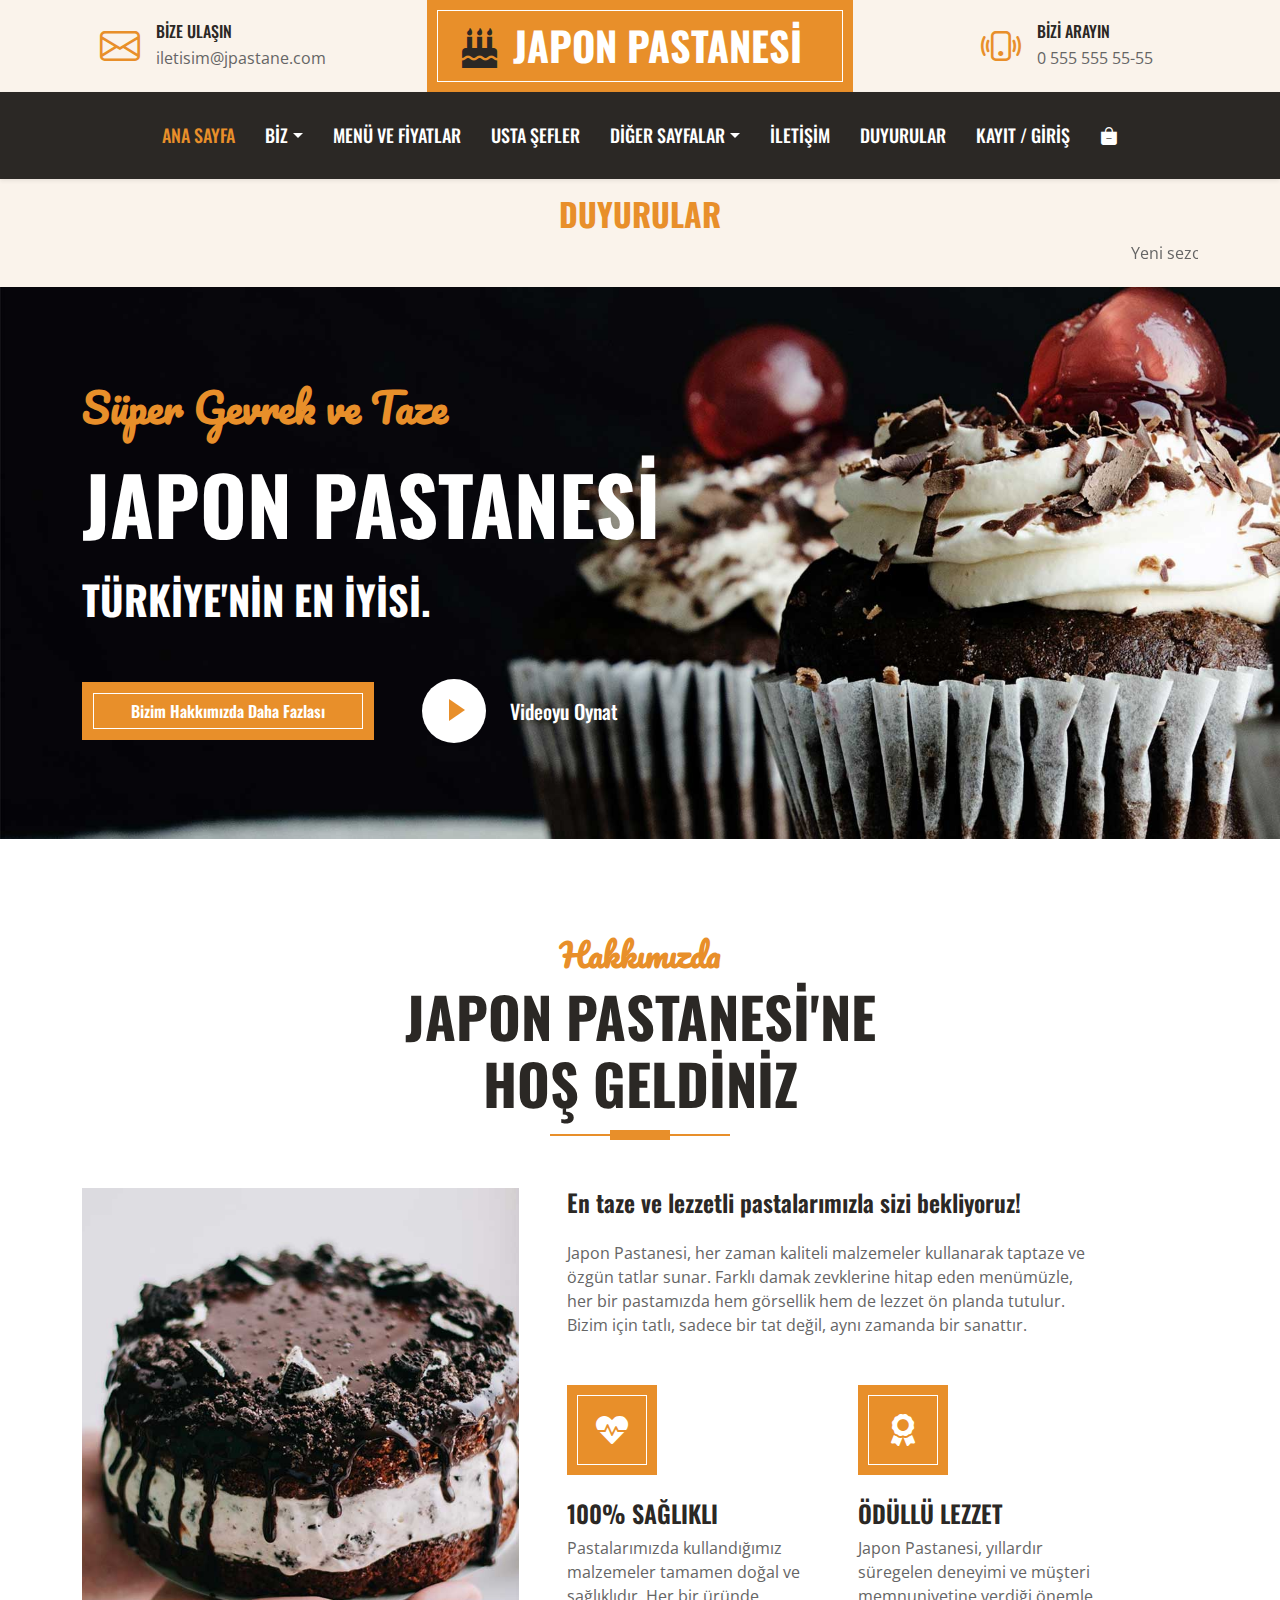
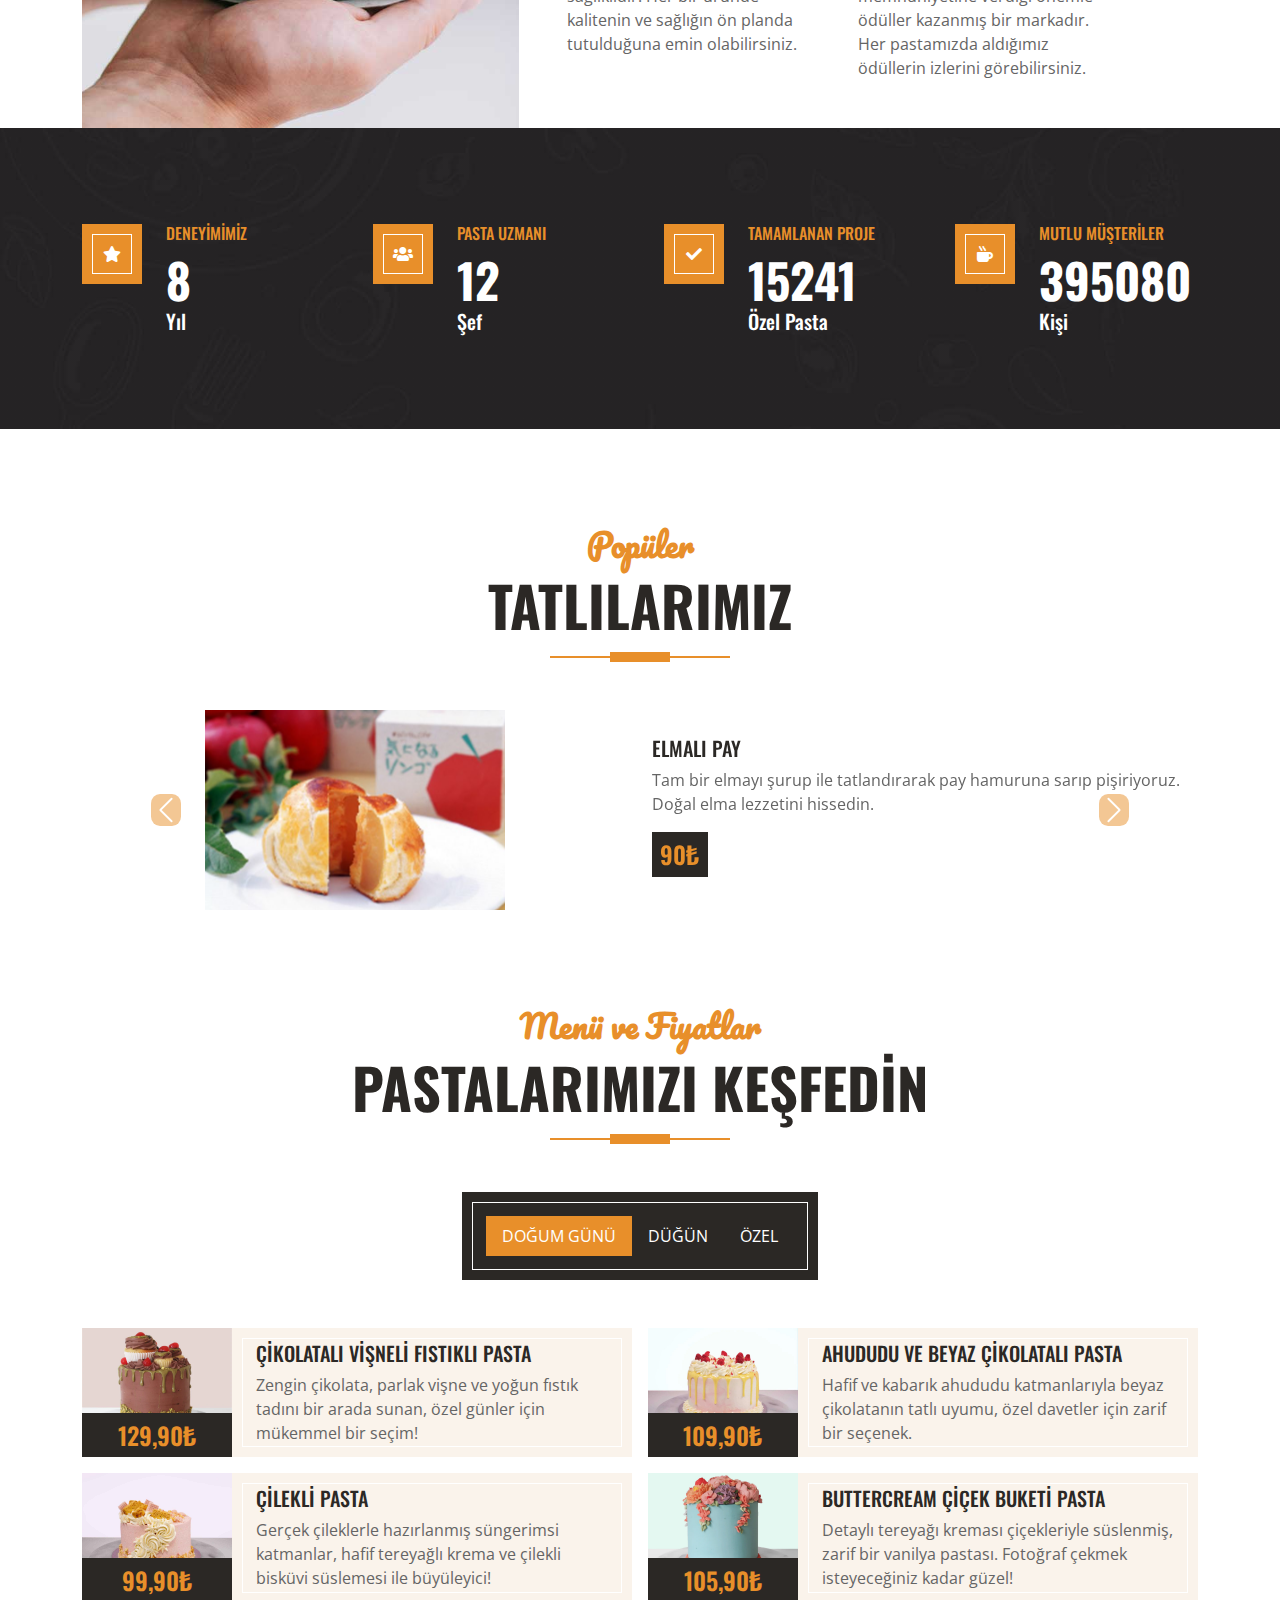
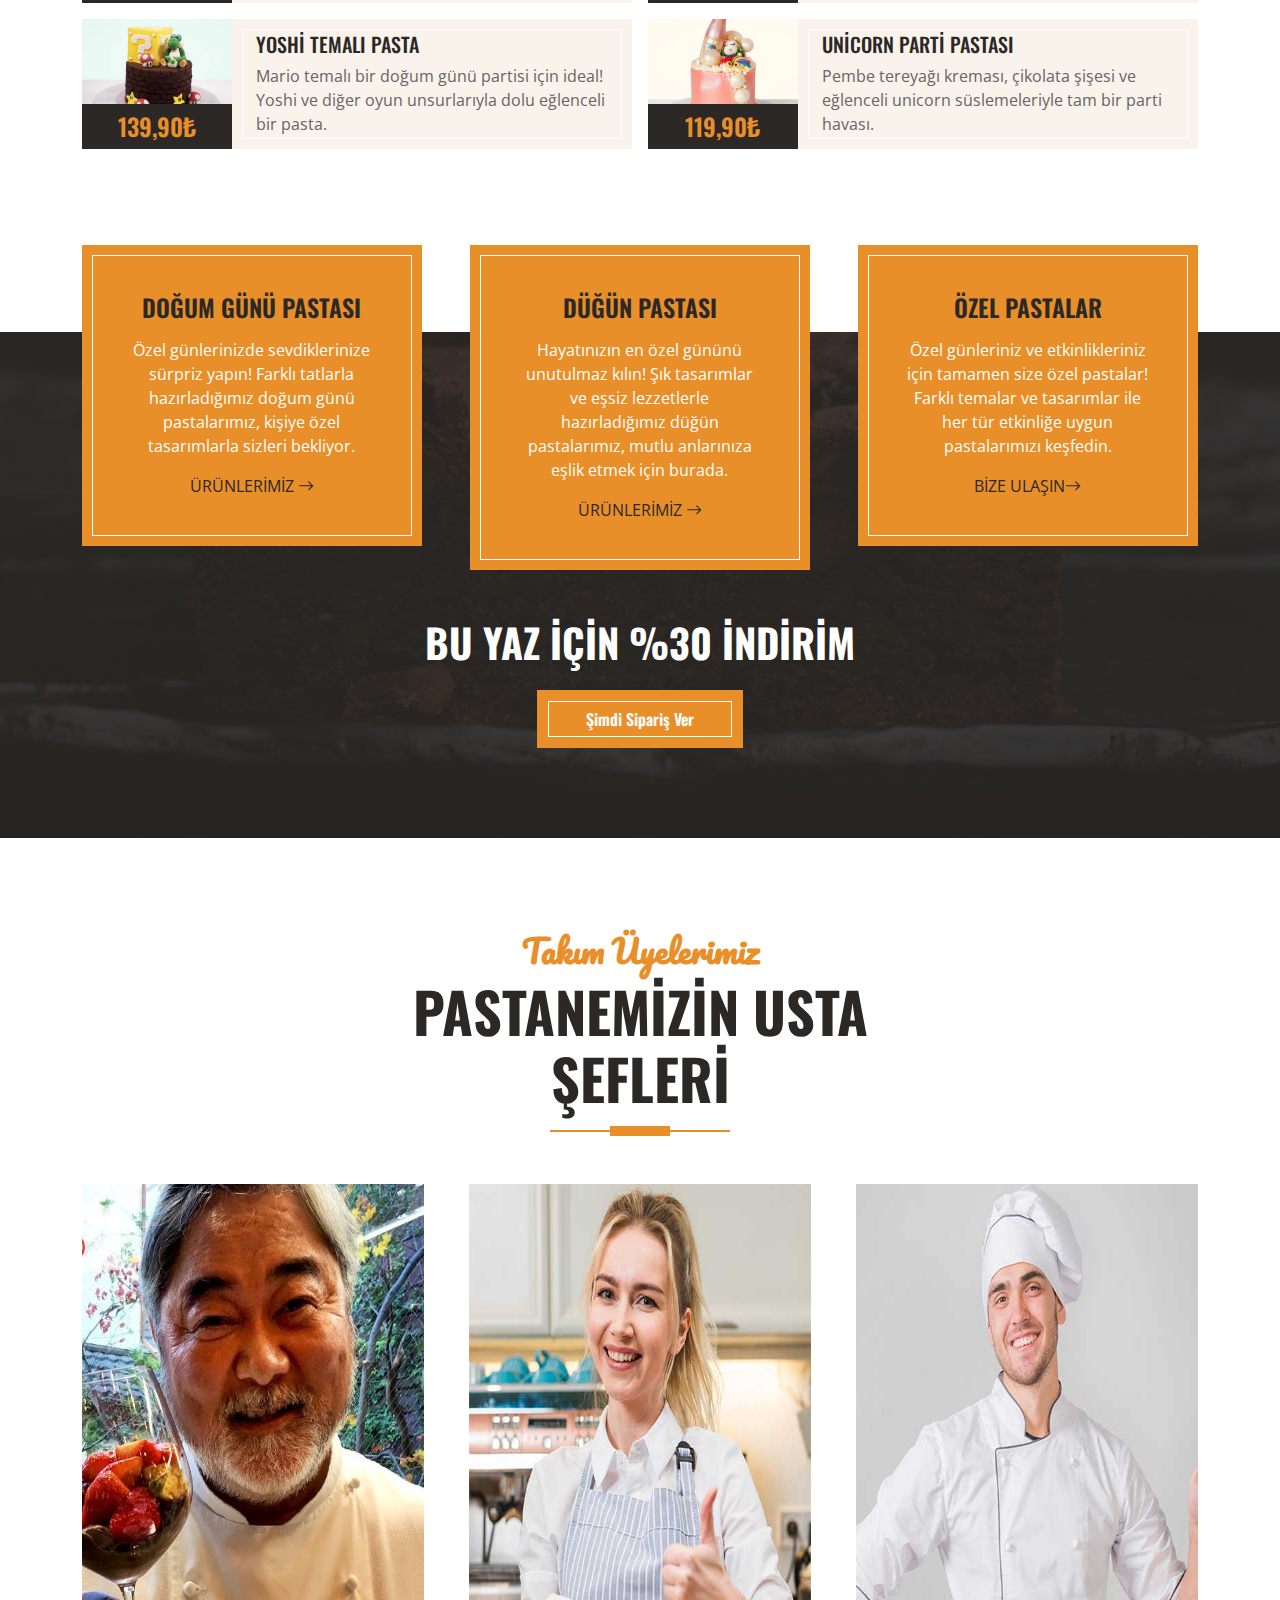
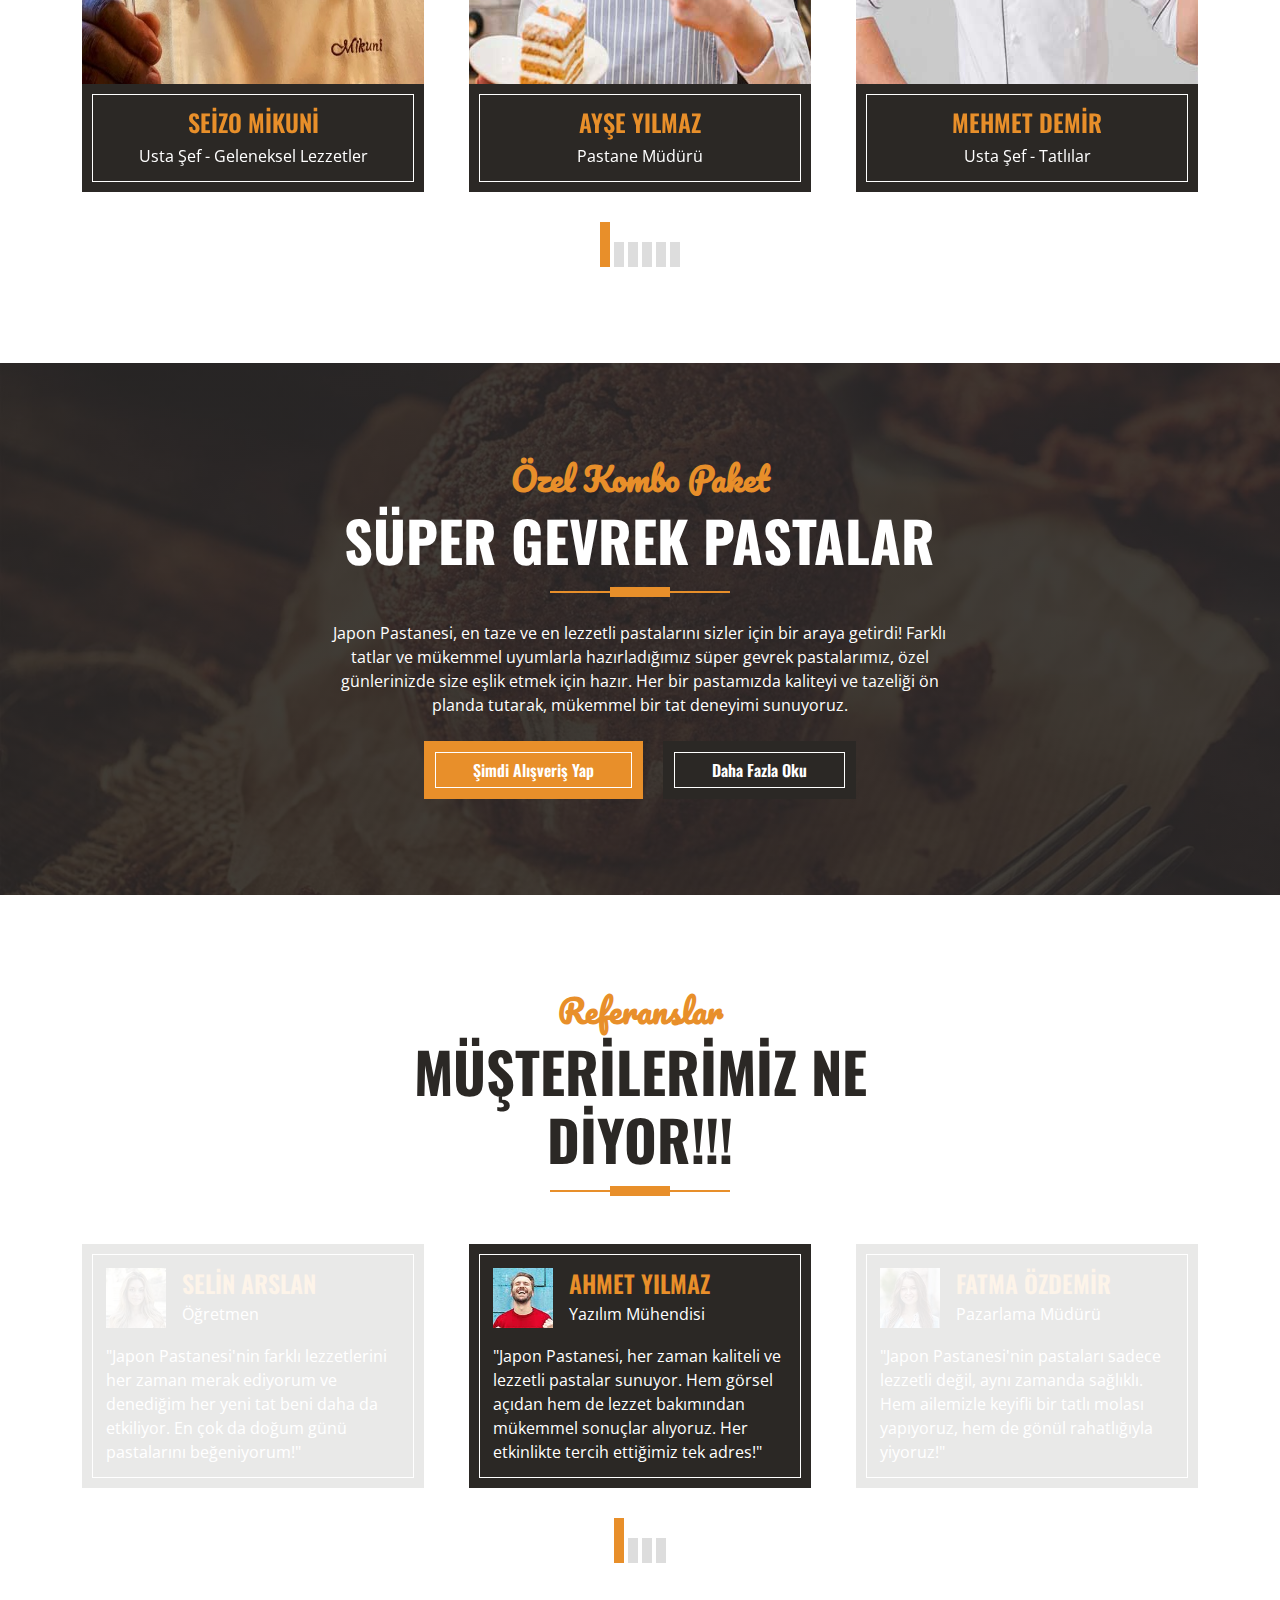
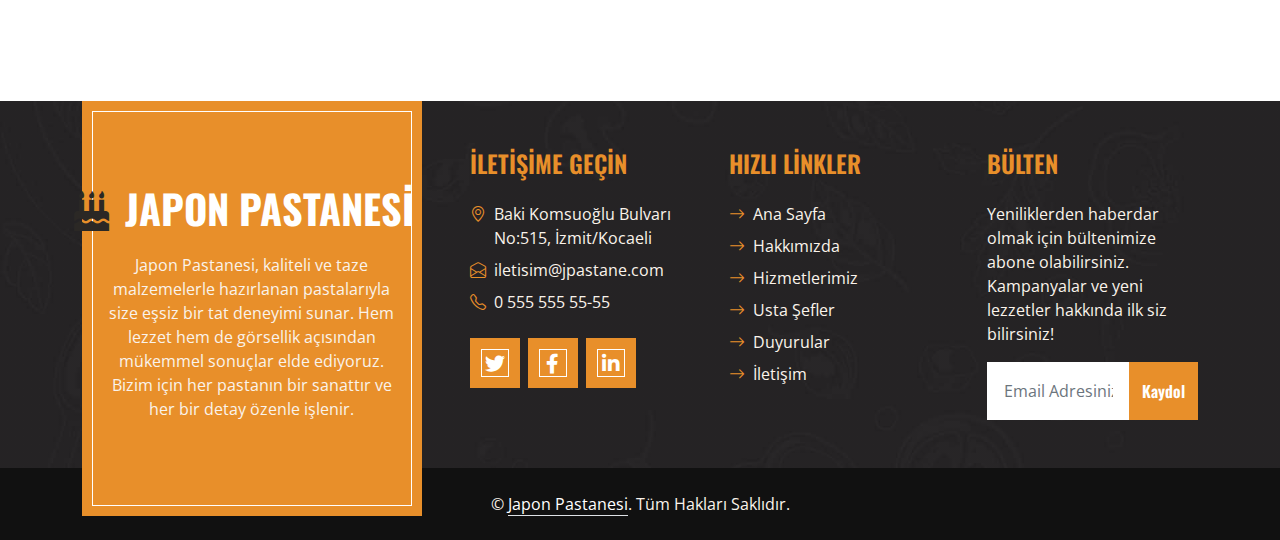
==== commit 1bedc524: "fix" ====
--- a/index.html
+++ b/index.html
@@ -155,12 +155,12 @@
                                     <div class="d-flex">
                                         <div class="d-flex align-items-center">
                                             <button class="btn btn-outline-primary" id="decrease"
-                                                onclick="adjustQuantity(-1)">-</button>
-                                            <input type="number" id="product-quantity"
+                                                onclick="adjustQuantity2(-1)">-</button>
+                                            <input type="number" id="product-quantity-2"
                                                 class="form-control mx-2 bg-primary text-light" value="3" min="1"
                                                 style="width: 60px;" readonly>
                                             <button class="btn btn-outline-primary" id="increase"
-                                                onclick="adjustQuantity(1)">+</button>
+                                                onclick="adjustQuantity2(1)">+</button>
                                         </div>
                                     </div>
                                 </div>
@@ -181,12 +181,12 @@
                                     <div class="d-flex">
                                         <div class="d-flex align-items-center">
                                             <button class="btn btn-outline-primary" id="decrease"
-                                                onclick="adjustQuantity(-1)">-</button>
-                                            <input type="number" id="product-quantity"
+                                                onclick="adjustQuantity3(-1)">-</button>
+                                            <input type="number" id="product-quantity-3"
                                                 class="form-control mx-2 bg-primary text-light" value="1" min="1"
                                                 style="width: 60px;" readonly>
                                             <button class="btn btn-outline-primary" id="increase"
-                                                onclick="adjustQuantity(1)">+</button>
+                                                onclick="adjustQuantity3(1)">+</button>
                                         </div>
                                     </div>
                                 </div>
@@ -283,6 +283,28 @@
             // Miktarın 1'in altına düşmesini engelle
             if (newQuantity >= 1) {
                 quantityInput.value = newQuantity;
+            }
+
+        }
+        function adjustQuantity2(amount) {
+            let quantityInput2 = document.getElementById('product-quantity-2');
+            let currentQuantity2 = parseInt(quantityInput2.value);
+            let newQuantity2 = currentQuantity2 + amount;
+
+            // Miktarın 1'in altına düşmesini engelle
+            if (newQuantity2 >= 1) {
+                quantityInput2.value = newQuantity2;
+            }
+
+        }
+        function adjustQuantity3(amount) {
+            let quantityInput3 = document.getElementById('product-quantity-3');
+            let currentQuantity3 = parseInt(quantityInput3.value);
+            let newQuantity3 = currentQuantity3 + amount;
+
+            // Miktarın 1'in altına düşmesini engelle
+            if (newQuantity3 >= 1) {
+                quantityInput3.value = newQuantity3;
             }
 
         }
